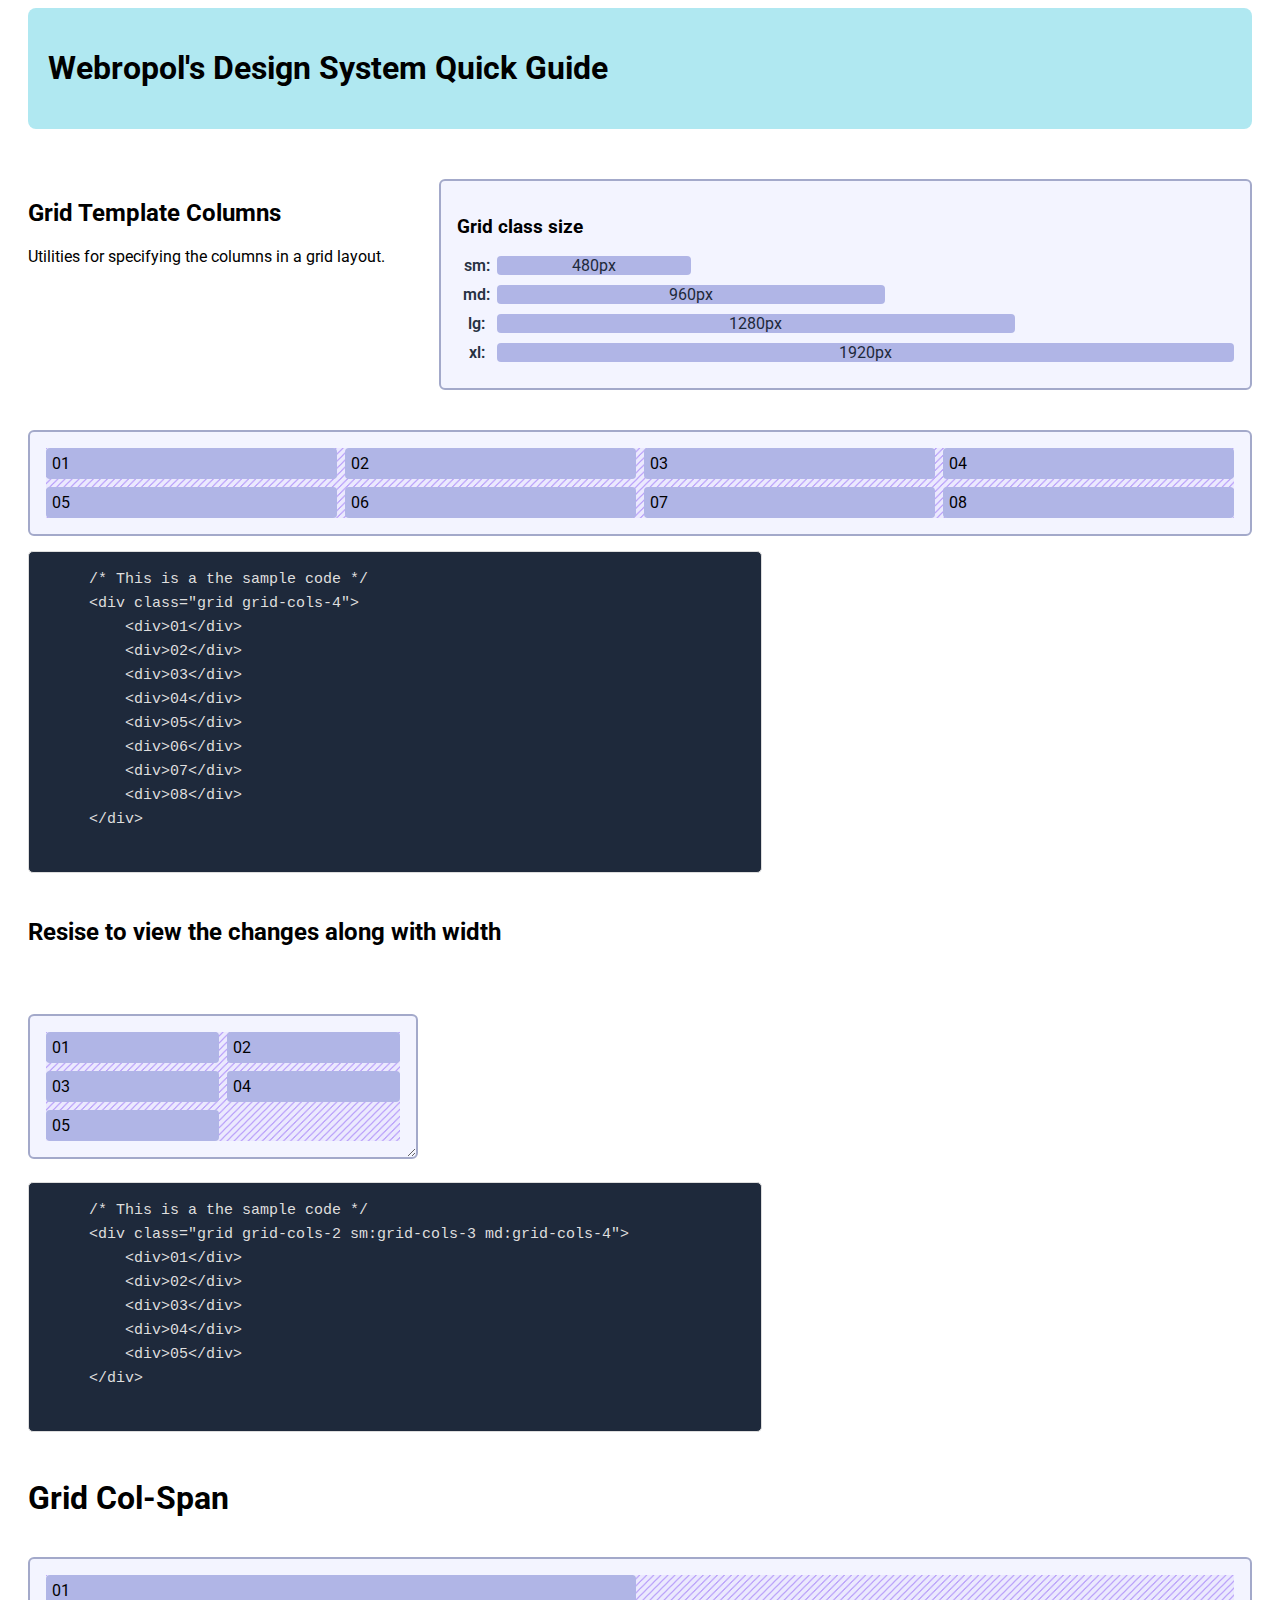
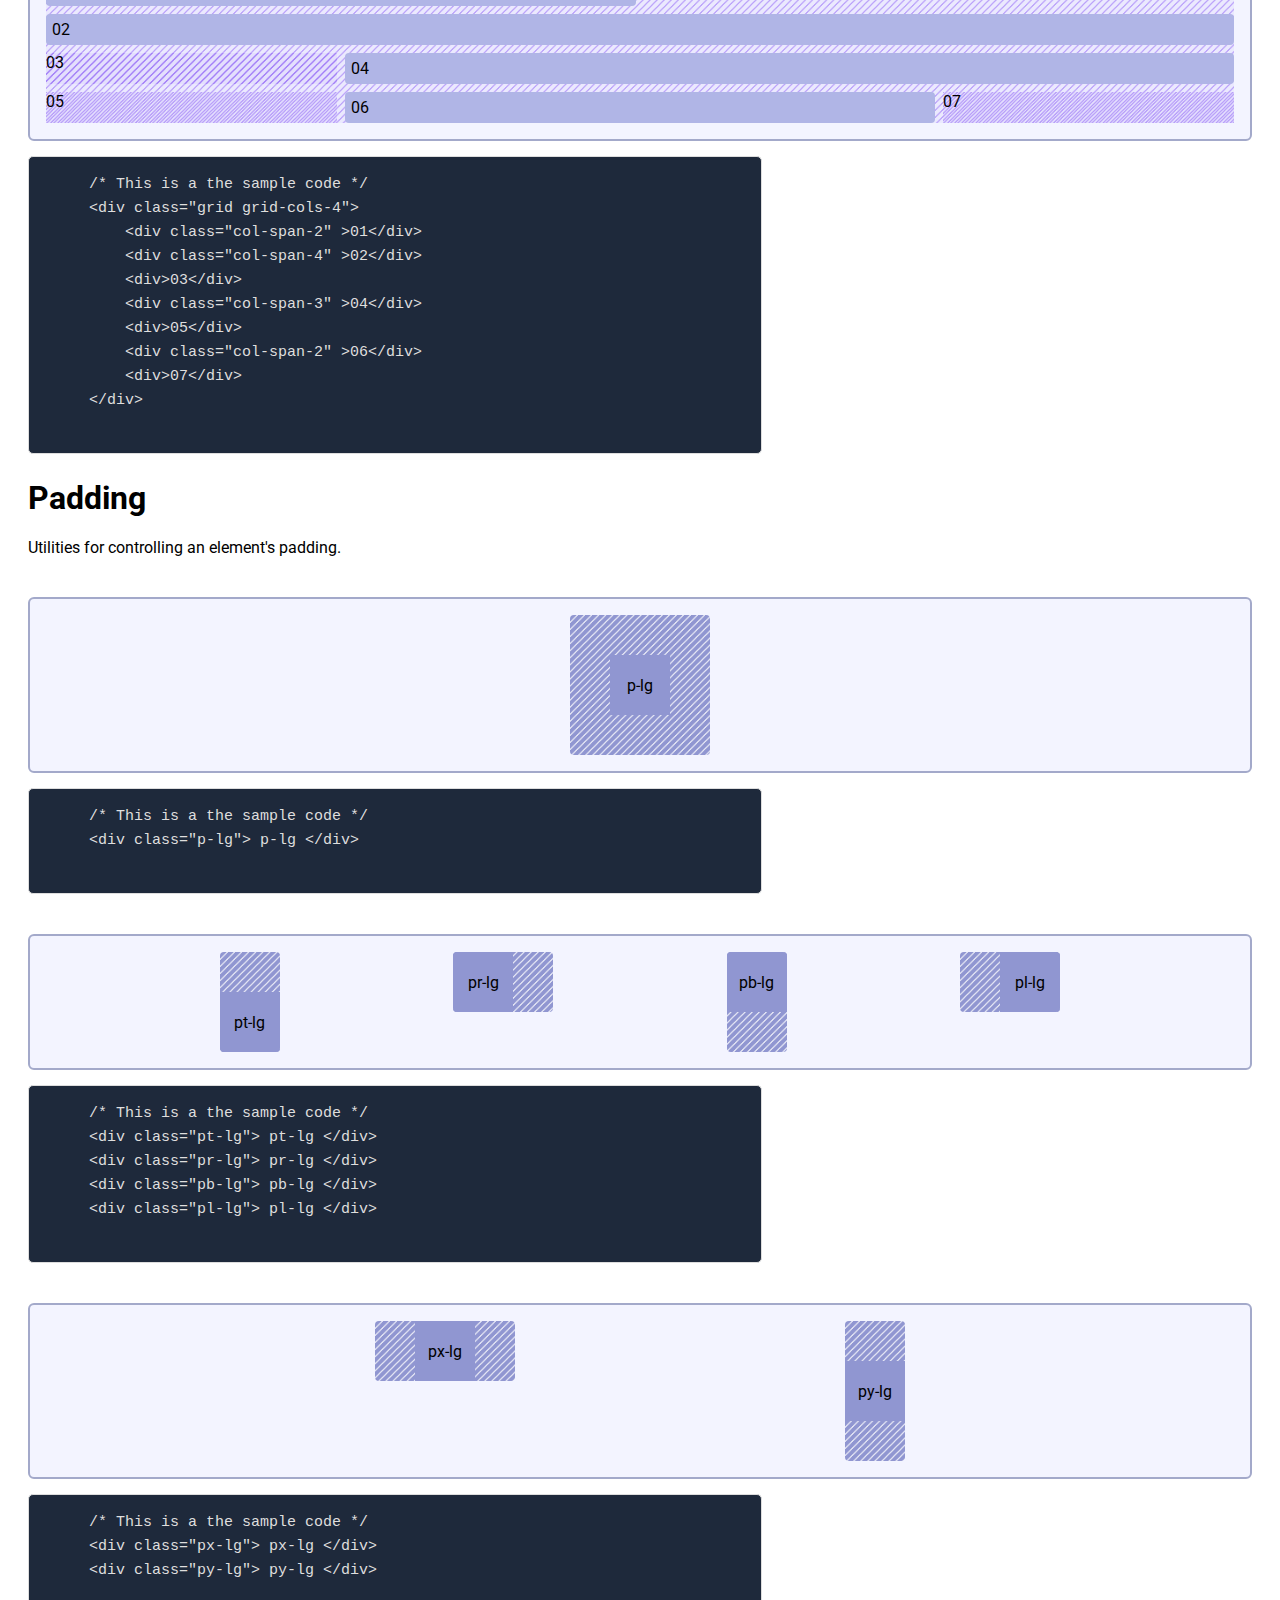
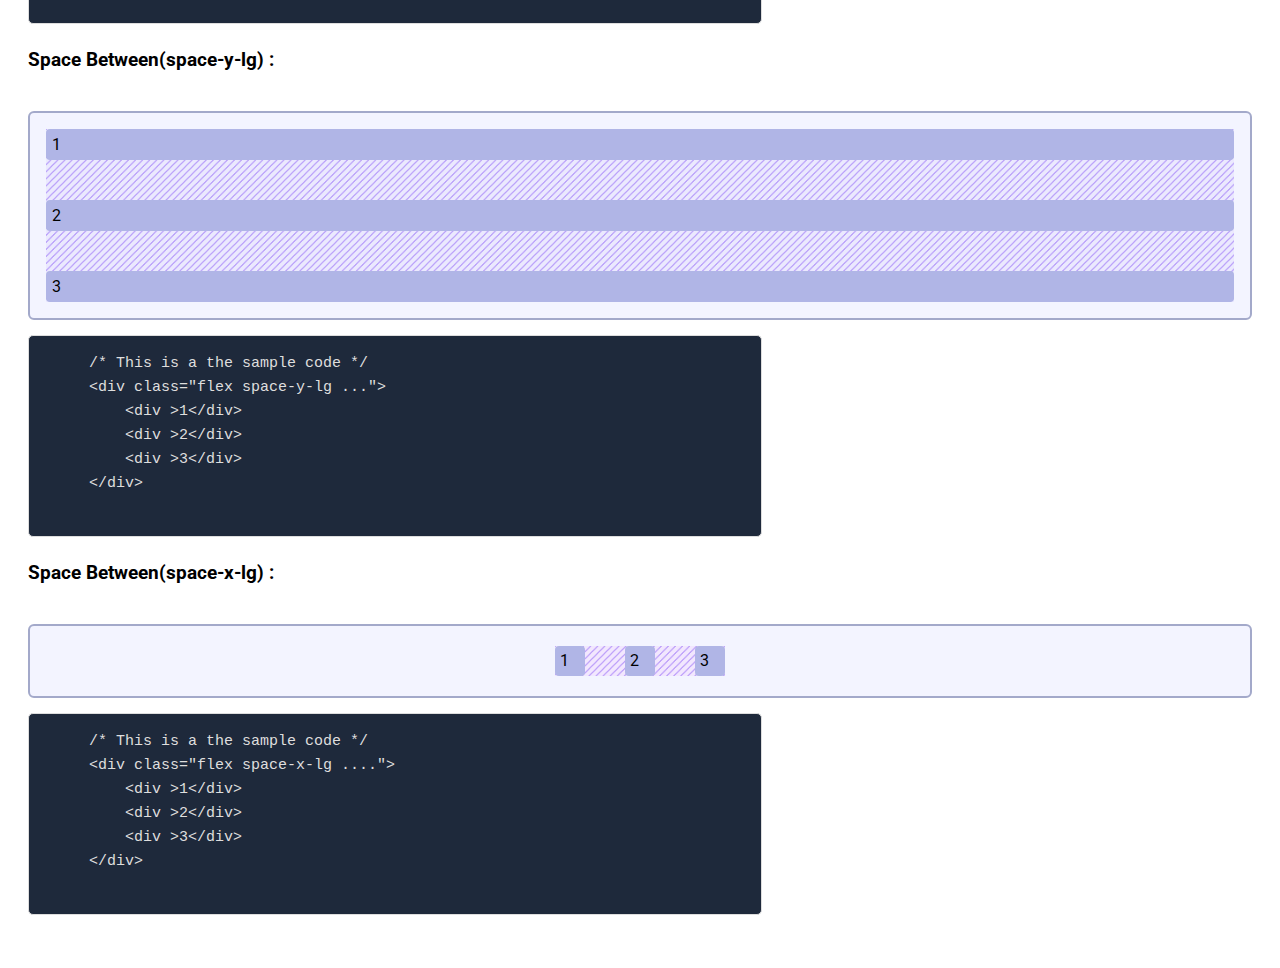
==== grid.html @ e5d5aa40 "add the main page" ====
<!DOCTYPE html>
<html lang="en">

<head>
    <meta charset="UTF-8">
    <meta name="viewport" content="width=device-width, initial-scale=1.0">
    <title>Webropol's Design System Guide</title>
    <link rel="stylesheet" href="styles.css" />
    <link rel="stylesheet" href="design.css" />
    <link href="https://fonts.googleapis.com/css?family=Roboto" rel="stylesheet">

</head>

<body style="padding: 20px;">
    <div class="main-container">
        <div class="main-header">
            <h1>Webropol's Design System Quick Guide</h2>
        </div>
        <div class="col-4-grid-demo">
            <div class="grid grid-cols-3">
            <div>
                <h2 class="col-span-1">Grid Template Columns</h2>
                <p>Utilities for specifying the columns in a grid layout.</p>
            </div>
            <div class="size-details col-span-2">
                <h3>Grid class size </h3>
                <div class="size-class">
                    <div class="title">
                        sm:
                    </div>
                    <div class="view" style="min-width: 25%;">
                        480px
                    </div>
                </div>
                <div class="size-class">
                    <div class="title" >
                        md:
                    </div>
                    <div class="view" style="min-width: 50%;">
                        960px
                    </div>
                </div>
                <div class="size-class">
                    <div class="title">
                        lg:
                    </div>
                    <div class="view" style="min-width: 66.67%;">
                        1280px
                    </div>
                </div>
                <div class="size-class">
                    <div class="title">
                        xl:
                    </div>
                    <div class="view" style="min-width: calc(100% - 40px);">
                        1920px
                    </div>
                </div>
            </div>
        </div>
        <div class="container">
            <div class="grid grid-cols-4 grid-cols-design stripes">
                <div class="div-design">01</div>
                <div class="div-design">02</div>
                <div class="div-design">03</div>
                <div class="div-design">04</div>
                <div class="div-design">05</div>
                <div class="div-design">06</div>
                <div class="div-design">07</div>
                <div class="div-design">08</div>
            </div>
        </div>
        <div class="cols-code">
            <pre>
    /* This is a the sample code */
    &lt;div class=&quot;grid grid-cols-4&quot;&gt;
        &lt;div&gt;01&lt;/div&gt;
        &lt;div&gt;02&lt;/div&gt;
        &lt;div&gt;03&lt;/div&gt;
        &lt;div&gt;04&lt;/div&gt;
        &lt;div&gt;05&lt;/div&gt;
        &lt;div&gt;06&lt;/div&gt;
        &lt;div&gt;07&lt;/div&gt;
        &lt;div&gt;08&lt;/div&gt;
    &lt;/div&gt;
            </pre>
        </div>
    </div>

    <div class=" grid grid-cols-1">
        <h2>Resise to view the changes along with width </h2>
        <div class="container-md">
            <div class="grid grid-cols-2 sm:grid-cols-3 md:grid-cols-4 grid-cols-design stripes">
                <div class="div-design">01</div>
                <div class="div-design">02</div>
                <div class="div-design">03</div>
                <div class="div-design">04</div>
                <div class="div-design">05</div>
            </div>
        </div>
        <div class="cols-code">
            <pre>
    /* This is a the sample code */
    &lt;div class=&quot;grid grid-cols-2 sm:grid-cols-3 md:grid-cols-4&quot;&gt;
        &lt;div&gt;01&lt;/div&gt;
        &lt;div&gt;02&lt;/div&gt;
        &lt;div&gt;03&lt;/div&gt;
        &lt;div&gt;04&lt;/div&gt;
        &lt;div&gt;05&lt;/div&gt;
    &lt;/div&gt;
            </pre>
        </div>
    </div>

    <div class="col-4-grid-demo">
        <h1>Grid Col-Span </h1>
        <div class="container">
            <div class="grid grid-cols-4 grid-cols-design stripes">
                <div class="div-design col-span-2">01</div>
                <div class="div-design col-span-4">02</div>
                <div class="stripes">03</div>
                <div class="div-design col-span-3">04</div>
                <div class="stripes">05</div>
                <div class="div-design col-span-2">06</div>
                <div class="stripes">07</div>
            </div>
        </div>
        <div class="cols-code">
            <pre>
    /* This is a the sample code */
    &lt;div class=&quot;grid grid-cols-4&quot;&gt;
        &lt;div class=&quot;col-span-2&quot; &gt;01&lt;/div&gt;
        &lt;div class=&quot;col-span-4&quot; &gt;02&lt;/div&gt;
        &lt;div&gt;03&lt;/div&gt;
        &lt;div class=&quot;col-span-3&quot; &gt;04&lt;/div&gt;
        &lt;div&gt;05&lt;/div&gt;
        &lt;div class=&quot;col-span-2&quot; &gt;06&lt;/div&gt;
        &lt;div&gt;07&lt;/div&gt;
    &lt;/div&gt;
            </pre>
        </div>
    </div>

    <div class="padding-demos">
        <div>
            <h1>Padding</h1>
            <p>Utilities for controlling an element's padding.</p>
        </div>
        <div class="p-lg-demo">
            <div class="padding-container con-p-lg">
                <div class="p-lg p-lg-design bg-stripes-white">
                    <div class="inner-p">p-lg</div>
                </div>
            </div>
            <div class="cols-code">
        <pre>
    /* This is a the sample code */
    &lt;div class=&quot;p-lg&quot;&gt; p-lg &lt;/div&gt;
        </pre>
            </div>
        </div>
        <div class="side-padding-demo">
            <div class="padding-container con-side">
                <div class="pt-lg p-lg-design bg-stripes-white">
                    <div class="inner-p inner-pt-lg">pt-lg</div>
                </div>
                <div class="pr-lg p-lg-design bg-stripes-white">
                    <div class="inner-p inner-pr-lg">pr-lg</div>
                </div>
                <div class="pb-lg p-lg-design bg-stripes-white">
                    <div class="inner-p inner-pb-lg">pb-lg</div>
                </div>
                <div class="pl-lg p-lg-design bg-stripes-white">
                    <div class="inner-p inner-pl-lg">pl-lg</div>
                </div>
            </div>
            <div class="cols-code">
        <pre>
    /* This is a the sample code */
    &lt;div class=&quot;pt-lg&quot;&gt; pt-lg &lt;/div&gt;
    &lt;div class=&quot;pr-lg&quot;&gt; pr-lg &lt;/div&gt;
    &lt;div class=&quot;pb-lg&quot;&gt; pb-lg &lt;/div&gt;
    &lt;div class=&quot;pl-lg&quot;&gt; pl-lg &lt;/div&gt;
        </pre>
        </div>

        <div class="xy-axis-padding-de`o">
            <div class="padding-container con-side">
                <div class="px-lg p-lg-design bg-stripes-white">
                    <div class="inner-p ">px-lg</div>
                </div>
                <div class="py-lg p-lg-design bg-stripes-white">
                    <div class="inner-p">py-lg</div>
                </div>
            </div>
            <div class="cols-code">
        <pre>
    /* This is a the sample code */
    &lt;div class=&quot;px-lg&quot;&gt; px-lg &lt;/div&gt;
    &lt;div class=&quot;py-lg&quot;&gt; py-lg &lt;/div&gt;
        </pre>
        </div>
    </div>
    <div class="space-between-demo">
        <h3>Space Between(space-y-lg) :</h3>
        <div class="container spacing  ">
            <div class="space-y-lg stripes">
                <div class="div-design">1</div>
                <div class="div-design">2</div>
                <div class="div-design">3</div>
            </div>
        </div>
        <div class="cols-code">
            <pre>
    /* This is a the sample code */
    &lt;div class=&quot;flex space-y-lg ...&quot;&gt;
        &lt;div &gt;1&lt;/div&gt;
        &lt;div &gt;2&lt;/div&gt;
        &lt;div &gt;3&lt;/div&gt;
    &lt;/div&gt;
            </pre>
        </div>
    </div>
        <h3>Space Between(space-x-lg) :</h3>
        <div class="container ">
                <div class="con-space ">
                    <div class="bg-stripes space-x-lg ">
                        <div class="div-design adjust-hight-width">1</div>
                        <div class="div-design adjust-hight-width">2</div>
                        <div class="div-design adjust-hight-width">3</div>
                    </div>
                </div>
        </div>
        <div class="cols-code">
            <pre>
    /* This is a the sample code */
    &lt;div class=&quot;flex space-x-lg ....&quot;&gt;
        &lt;div &gt;1&lt;/div&gt;
        &lt;div &gt;2&lt;/div&gt;
        &lt;div &gt;3&lt;/div&gt;
    &lt;/div&gt;
            </pre>
        </div>
    </div>
</div>

</body>
</html>
---- styles.css ----
body {
    font-family: 'Roboto', sans-serif;
}

.main-container {
    max-width: 1320px;
    margin-left: auto;
    margin-right: auto;
}

.main-header {
    margin: -20px 0 50px 0;
    background-color: #B0E8F1;
    padding: 20px;
    border-radius: 8px;
}
.container-new {
    padding-left: 16px;
    padding-right: 16px;
}

.grid {
    display: grid;
    gap: 8px;
    margin-left: auto;
    margin-right: auto;
}

.grid-cols-12 {
    grid-template-columns: repeat(12, minmax(0, 1fr));
}

.grid-cols-11 {
    grid-template-columns: repeat(11, minmax(0, 1fr));
}

.grid-cols-10 {
    grid-template-columns: repeat(10, minmax(0, 1fr));
}

.grid-cols-9 {
    grid-template-columns: repeat(9, minmax(0, 1fr));
}

.grid-cols-8 {
    grid-template-columns: repeat(8, minmax(0, 1fr));
}

.grid-cols-7 {
    grid-template-columns: repeat(7, minmax(0, 1fr));
}

.grid-cols-6 {
    grid-template-columns: repeat(6, minmax(0, 1fr));
}

.grid-cols-5 {
    grid-template-columns: repeat(5, minmax(0, 1fr));
}

.grid-cols-4 {
    grid-template-columns: repeat(4, minmax(0, 1fr));
}

.grid-cols-3 {
    grid-template-columns: repeat(3, minmax(0, 1fr));
}

.grid-cols-2 {
    grid-template-columns: repeat(2, minmax(0, 1fr));
}

.grid-cols-1 {
    grid-template-columns: repeat(1, minmax(0, 1fr));
}

.col-span-12 {
    grid-column: span 12;
}

.col-span-11 {
    grid-column: span 11;
}

.col-span-10 {
    grid-column: span 10;
}

.col-span-9 {
    grid-column: span 9;
}

.col-span-8 {
    grid-column: span 8;
}

.col-span-7 {
    grid-column: span 7;
}

.col-span-6 {
    grid-column: span 6;
}

.col-span-5 {
    grid-column: span 5;
}

.col-span-4 {
    grid-column: span 4;
}

.col-span-3 {
    grid-column: span 3;
}

.col-span-2 {
    grid-column: span 2;
}

.col-span-1 {
    grid-column: span 1;
}

@container (min-width: 480px) {
    .sm\:grid-cols-12 {
        grid-template-columns: repeat(12, minmax(0, 1fr));
    }

    .sm\:grid-cols-11 {
        grid-template-columns: repeat(11, minmax(0, 1fr));
    }

    .sm\:grid-cols-10 {
        grid-template-columns: repeat(10, minmax(0, 1fr));
    }

    .sm\:grid-cols-9 {
        grid-template-columns: repeat(9, minmax(0, 1fr));
    }

    .sm\:grid-cols-8 {
        grid-template-columns: repeat(8, minmax(0, 1fr));
    }

    .sm\:grid-cols-7 {
        grid-template-columns: repeat(7, minmax(0, 1fr));
    }

    .sm\:grid-cols-6 {
        grid-template-columns: repeat(6, minmax(0, 1fr));
    }

    .sm\:grid-cols-5 {
        grid-template-columns: repeat(5, minmax(0, 1fr));
    }

    .sm\:grid-cols-4 {
        grid-template-columns: repeat(4, minmax(0, 1fr));
    }

    .sm\:grid-cols-3 {
        grid-template-columns: repeat(3, minmax(0, 1fr));
    }

    .sm\:grid-cols-2 {
        grid-template-columns: repeat(2, minmax(0, 1fr));
    }

    .sm\:grid-cols-1 {
        grid-template-columns: repeat(1, minmax(0, 1fr));
    }

    .sm\:col-span-12 {
        grid-column: span 12;
    }

    .sm\:col-span-11 {
        grid-column: span 11;
    }

    .sm\:col-span-10 {
        grid-column: span 10;
    }

    .sm\:col-span-9 {
        grid-column: span 9;
    }

    .sm\:col-span-8 {
        grid-column: span 8;
    }

    .sm\:col-span-7 {
        grid-column: span 7;
    }

    .sm\:col-span-6 {
        grid-column: span 6;
    }

    .sm\:col-span-5 {
        grid-column: span 5;
    }

    .sm\:col-span-4 {
        grid-column: span 4;
    }

    .sm\:col-span-3 {
        grid-column: span 3;
    }

    .sm\:col-span-2 {
        grid-column: span 2;
    }

    .sm\:col-span-1 {
        grid-column: span 1;
    }

    .grid {
        gap: 16px;
    }

    .container-new {
        padding-left: 24px;
        padding-right: 24px;
    }
}

@container (min-width: 960px) {
    .grid {
        background: #333;
    }

    .md\:grid-cols-12 {
        grid-template-columns: repeat(12, minmax(0, 1fr));
    }

    .md\:grid-cols-11 {
        grid-template-columns: repeat(11, minmax(0, 1fr));
    }

    .md\:grid-cols-10 {
        grid-template-columns: repeat(10, minmax(0, 1fr));
    }

    .md\:grid-cols-9 {
        grid-template-columns: repeat(9, minmax(0, 1fr));
    }

    .md\:grid-cols-8 {
        grid-template-columns: repeat(8, minmax(0, 1fr));
    }

    .md\:grid-cols-7 {
        grid-template-columns: repeat(7, minmax(0, 1fr));
    }

    .md\:grid-cols-6 {
        grid-template-columns: repeat(6, minmax(0, 1fr));
    }

    .md\:grid-cols-5 {
        grid-template-columns: repeat(5, minmax(0, 1fr));
    }

    .md\:grid-cols-4 {
        grid-template-columns: repeat(4, minmax(0, 1fr));
    }

    .md\:grid-cols-3 {
        grid-template-columns: repeat(3, minmax(0, 1fr));
    }

    .md\:grid-cols-2 {
        grid-template-columns: repeat(2, minmax(0, 1fr));
    }

    .md\:grid-cols-1 {
        grid-template-columns: repeat(1, minmax(0, 1fr));
    }

    .md\:col-span-12 {
        grid-column: span 12;
    }

    .md\:col-span-11 {
        grid-column: span 11;
    }

    .md\:col-span-10 {
        grid-column: span 10;
    }

    .md\:col-span-9 {
        grid-column: span 9;
    }

    .md\:col-span-8 {
        grid-column: span 8;
    }

    .md\:col-span-7 {
        grid-column: span 7;
    }

    .md\:col-span-6 {
        grid-column: span 6;
    }

    .md\:col-span-5 {
        grid-column: span 5;
    }

    .md\:col-span-4 {
        grid-column: span 4;
    }

    .md\:col-span-3 {
        grid-column: span 3;
    }

    .md\:col-span-2 {
        grid-column: span 2;
    }

    .md\:col-span-1 {
        grid-column: span 1;
    }

    .grid {
        gap: 24px;
    }

    .container-new {
        padding-left: 32px;
        padding-right: 32px;
    }
}

@container (min-width: 1280px) {
    .lg\:grid-cols-12 {
        grid-template-columns: repeat(12, minmax(0, 1fr));
    }

    .lg\:grid-cols-11 {
        grid-template-columns: repeat(11, minmax(0, 1fr));
    }

    .lg\:grid-cols-10 {
        grid-template-columns: repeat(10, minmax(0, 1fr));
    }

    .lg\:grid-cols-9 {
        grid-template-columns: repeat(9, minmax(0, 1fr));
    }

    .lg\:grid-cols-8 {
        grid-template-columns: repeat(8, minmax(0, 1fr));
    }

    .lg\:grid-cols-7 {
        grid-template-columns: repeat(7, minmax(0, 1fr));
    }

    .lg\:grid-cols-6 {
        grid-template-columns: repeat(6, minmax(0, 1fr));
    }

    .lg\:grid-cols-5 {
        grid-template-columns: repeat(5, minmax(0, 1fr));
    }

    .lg\:grid-cols-4 {
        grid-template-columns: repeat(4, minmax(0, 1fr));
    }

    .lg\:grid-cols-3 {
        grid-template-columns: repeat(3, minmax(0, 1fr));
    }

    .lg\:grid-cols-2 {
        grid-template-columns: repeat(2, minmax(0, 1fr));
    }

    .lg\:grid-cols-1 {
        grid-template-columns: repeat(1, minmax(0, 1fr));
    }

    .lg\:col-span-12 {
        grid-column: span 12;
    }

    .lg\:col-span-11 {
        grid-column: span 11;
    }

    .lg\:col-span-10 {
        grid-column: span 10;
    }

    .lg\:col-span-9 {
        grid-column: span 9;
    }

    .lg\:col-span-8 {
        grid-column: span 8;
    }

    .lg\:col-span-7 {
        grid-column: span 7;
    }

    .lg\:col-span-6 {
        grid-column: span 6;
    }

    .lg\:col-span-5 {
        grid-column: span 5;
    }

    .lg\:col-span-4 {
        grid-column: span 4;
    }

    .lg\:col-span-3 {
        grid-column: span 3;
    }

    .lg\:col-span-2 {
        grid-column: span 2;
    }

    .lg\:col-span-1 {
        grid-column: span 1;
    }
}

@container (min-width: 1920px) {
    .xl\:grid-cols-12 {
        grid-template-columns: repeat(12, minmax(0, 1fr));
    }

    .xl\:grid-cols-11 {
        grid-template-columns: repeat(11, minmax(0, 1fr));
    }

    .xl\:grid-cols-10 {
        grid-template-columns: repeat(10, minmax(0, 1fr));
    }

    .xl\:grid-cols-9 {
        grid-template-columns: repeat(9, minmax(0, 1fr));
    }

    .xl\:grid-cols-8 {
        grid-template-columns: repeat(8, minmax(0, 1fr));
    }

    .xl\:grid-cols-7 {
        grid-template-columns: repeat(7, minmax(0, 1fr));
    }

    .xl\:grid-cols-6 {
        grid-template-columns: repeat(6, minmax(0, 1fr));
    }

    .xl\:grid-cols-5 {
        grid-template-columns: repeat(5, minmax(0, 1fr));
    }

    .xl\:grid-cols-4 {
        grid-template-columns: repeat(4, minmax(0, 1fr));
    }

    .xl\:grid-cols-3 {
        grid-template-columns: repeat(3, minmax(0, 1fr));
    }

    .xl\:grid-cols-2 {
        grid-template-columns: repeat(2, minmax(0, 1fr));
    }

    .xl\:grid-cols-1 {
        grid-template-columns: repeat(1, minmax(0, 1fr));
    }

    .xl\:col-span-12 {
        grid-column: span 12;
    }

    .xl\:col-span-11 {
        grid-column: span 11;
    }

    .xl\:col-span-10 {
        grid-column: span 10;
    }

    .xl\:col-span-9 {
        grid-column: span 9;
    }

    .xl\:col-span-8 {
        grid-column: span 8;
    }

    .xl\:col-span-7 {
        grid-column: span 7;
    }

    .xl\:col-span-6 {
        grid-column: span 6;
    }

    .xl\:col-span-5 {
        grid-column: span 5;
    }

    .xl\:col-span-4 {
        grid-column: span 4;
    }

    .xl\:col-span-3 {
        grid-column: span 3;
    }

    .xl\:col-span-2 {
        grid-column: span 2;
    }

    .xl\:col-span-1 {
        grid-column: span 1;
    }
}

.space-y-lg>*+* {
    margin-top: 40px;
}

.space-x-lg>*+* {
    margin-left: 40px;
}

.space-y-xxxbig>*+* {
    margin-top: 32px;
}

.space-x-xxxbig>*+* {
    margin-left: 32px;
}

.space-y-xxbig>*+* {
    margin-top: 28px;
}

.space-x-xxbig>*+* {
    margin-left: 28px;
}

.space-y-xbig>*+* {
    margin-top: 24px;
}

.space-x-xbig>*+* {
    margin-left: 24px;
}

.space-y-big>*+* {
    margin-top: 20px;
}

.space-x-big>*+* {
    margin-left: 20px;
}

.space-y-md>*+* {
    margin-top: 16px;
}

.space-x-md>*+* {
    margin-left: 16px;
}

.space-y-sm>*+* {
    margin-top: 12px;
}

.space-x-sm>*+* {
    margin-left: 12px;
}

.space-y-xsm>*+* {
    margin-top: 8px;
}

.space-x-xsm>*+* {
    margin-left: 8px;
}

.space-y-xxsm>*+* {
    margin-top: 4px;
}

.space-x-xxsm>*+* {
    margin-left: 4px;
}

.space-y-xxxsm>*+* {
    margin-top: 2px;
}

.space-x-xxxsm>*+* {
    margin-left: 2px;
}

.p-lg {
    padding: 40px;
}

.pt-lg {
    padding-top: 40px;
}

.pr-lg {
    padding-right: 40px;
}

.pb-lg {
    padding-bottom: 40px;
}

.pl-lg {
    padding-left: 40px;
}

.py-lg {
    padding-top: 40px;
    padding-bottom: 40px;
}

.px-lg {
    padding-left: 40px;
    padding-right: 40px;
}

.p-xxxbig {
    padding: 32px;
}

.pt-xxxbig {
    padding-top: 32px;
}

.pr-xxxbig {
    padding-right: 32px;
}

.pb-xxxbig {
    padding-bottom: 32px;
}

.pl-xxxbig {
    padding-left: 32px;
}

.py-xxxbig {
    padding-top: 32px;
    padding-bottom: 32px;
}

.px-xxxbig {
    padding-left: 32px;
    padding-right: 32px;
}

.p-xxbig {
    padding: 28px;
}

.pt-xxbig {
    padding-top: 28px;
}

.pr-xxbig {
    padding-right: 28px;
}

.pb-xxbig {
    padding-bottom: 28px;
}

.pl-xxbig {
    padding-left: 28px;
}

.py-xxbig {
    padding-top: 28px;
    padding-bottom: 28px;
}

.px-xxbig {
    padding-left: 28px;
    padding-right: 28px;
}

.p-xbig {
    padding: 24px;
}

.pt-xbig {
    padding-top: 24px;
}

.pr-xbig {
    padding-right: 24px;
}

.pb-xbig {
    padding-bottom: 24px;
}

.pl-xbig {
    padding-left: 24px;
}

.py-xbig {
    padding-top: 24px;
    padding-bottom: 24px;
}

.px-xbig {
    padding-left: 24px;
    padding-right: 24px;
}

.p-big {
    padding: 20px;
}

.pt-big {
    padding-top: 20px;
}

.pr-big {
    padding-right: 20px;
}

.pb-big {
    padding-bottom: 20px;
}

.pl-big {
    padding-left: 20px;
}

.py-big {
    padding-top: 20px;
    padding-bottom: 20px;
}

.px-big {
    padding-left: 20px;
    padding-right: 20px;
}

.p-md {
    padding: 16px;
}

.pt-md {
    padding-top: 16px;
}

.pr-md {
    padding-right: 16px;
}

.pb-md {
    padding-bottom: 16px;
}

.pl-md {
    padding-left: 16px;
}

.py-md {
    padding-top: 16px;
    padding-bottom: 16px;
}

.px-md {
    padding-left: 16px;
    padding-right: 16px;
}

.p-sm {
    padding: 12px;
}

.pt-sm {
    padding-top: 12px;
}

.pr-sm {
    padding-right: 12px;
}

.pb-sm {
    padding-bottom: 12px;
}

.pl-sm {
    padding-left: 12px;
}

.py-sm {
    padding-top: 12px;
    padding-bottom: 12px;
}

.px-sm {
    padding-left: 12px;
    padding-right: 12px;
}

.p-xsm {
    padding: 8px;
}

.pt-xsm {
    padding-top: 8px;
}

.pr-xsm {
    padding-right: 8px;
}

.pb-xsm {
    padding-bottom: 8px;
}

.pl-xsm {
    padding-left: 8px;
}

.py-xsm {
    padding-top: 8px;
    padding-bottom: 8px;
}

.px-xsm {
    padding-left: 8px;
    padding-right: 8px;
}

.p-xxsm {
    padding: 4px;
}

.pt-xxsm {
    padding-top: 4px;
}

.pr-xxsm {
    padding-right: 4px;
}

.pb-xxsm {
    padding-bottom: 4px;
}

.pl-xxsm {
    padding-left: 4px;
}

.py-xxsm {
    padding-top: 4px;
    padding-bottom: 4px;
}

.px-xxsm {
    padding-left: 4px;
    padding-right: 4px;
}

.p-xxxsm {
    padding: 2px;
}

.pt-xxxsm {
    padding-top: 2px;
}

.pr-xxxsm {
    padding-right: 2px;
}

.pb-xxxsm {
    padding-bottom: 2px;
}

.pl-xxxsm {
    padding-left: 2px;
}

.py-xxxsm {
    padding-top: 2px;
    padding-bottom: 2px;
}

.px-xxxsm {
    padding-left: 2px;
    padding-right: 2px;
}

@media (min-width: 480px) {
    .sm\:p-lg {
        padding: 40px;
    }

    .sm\:pt-lg {
        padding-top: 40px;
    }

    .sm\:pr-lg {
        padding-right: 40px;
    }

    .sm\:pb-lg {
        padding-bottom: 40px;
    }

    .sm\:pl-lg {
        padding-left: 40px;
    }

    .sm\:py-lg {
        padding-top: 40px;
        padding-bottom: 40px;
    }

    .sm\:px-lg {
        padding-left: 40px;
        padding-right: 40px;
    }

    .sm\:p-xxxbig {
        padding: 32px;
    }

    .sm\:pt-xxxbig {
        padding-top: 32px;
    }

    .sm\:pr-xxxbig {
        padding-right: 32px;
    }

    .sm\:pb-xxxbig {
        padding-bottom: 32px;
    }

    .sm\:pl-xxxbig {
        padding-left: 32px;
    }

    .sm\:py-xxxbig {
        padding-top: 32px;
        padding-bottom: 32px;
    }

    .sm\:px-xxxbig {
        padding-left: 32px;
        padding-right: 32px;
    }

    .sm\:p-xxbig {
        padding: 28px;
    }

    .sm\:pt-xxbig {
        padding-top: 28px;
    }

    .sm\:pr-xxbig {
        padding-right: 28px;
    }

    .sm\:pb-xxbig {
        padding-bottom: 28px;
    }

    .sm\:pl-xxbig {
        padding-left: 28px;
    }

    .sm\:py-xxbig {
        padding-top: 28px;
        padding-bottom: 28px;
    }

    .sm\:px-xxbig {
        padding-left: 28px;
        padding-right: 28px;
    }

    .sm\:p-xbig {
        padding: 24px;
    }

    .sm\:pt-xbig {
        padding-top: 24px;
    }

    .sm\:pr-xbig {
        padding-right: 24px;
    }

    .sm\:pb-xbig {
        padding-bottom: 24px;
    }

    .sm\:pl-xbig {
        padding-left: 24px;
    }

    .sm\:py-xbig {
        padding-top: 24px;
        padding-bottom: 24px;
    }

    .sm\:px-xbig {
        padding-left: 24px;
        padding-right: 24px;
    }

    .sm\:p-big {
        padding: 20px;
    }

    .sm\:pt-big {
        padding-top: 20px;
    }

    .sm\:pr-big {
        padding-right: 20px;
    }

    .sm\:pb-big {
        padding-bottom: 20px;
    }

    .sm\:pl-big {
        padding-left: 20px;
    }

    .sm\:py-big {
        padding-top: 20px;
        padding-bottom: 20px;
    }

    .sm\:px-big {
        padding-left: 20px;
        padding-right: 20px;
    }

    .sm\:p-md {
        padding: 16px;
    }

    .sm\:pt-md {
        padding-top: 16px;
    }

    .sm\:pr-md {
        padding-right: 16px;
    }

    .sm\:pb-md {
        padding-bottom: 16px;
    }

    .sm\:pl-md {
        padding-left: 16px;
    }

    .sm\:py-md {
        padding-top: 16px;
        padding-bottom: 16px;
    }

    .sm\:px-md {
        padding-left: 16px;
        padding-right: 16px;
    }

    .sm\:p-sm {
        padding: 12px;
    }

    .sm\:pt-sm {
        padding-top: 12px;
    }

    .sm\:pr-sm {
        padding-right: 12px;
    }

    .sm\:pb-sm {
        padding-bottom: 12px;
    }

    .sm\:pl-sm {
        padding-left: 12px;
    }

    .sm\:py-sm {
        padding-top: 12px;
        padding-bottom: 12px;
    }

    .sm\:px-sm {
        padding-left: 12px;
        padding-right: 12px;
    }

    .sm\:p-xsm {
        padding: 8px;
    }

    .sm\:pt-xsm {
        padding-top: 8px;
    }

    .sm\:pr-xsm {
        padding-right: 8px;
    }

    .sm\:pb-xsm {
        padding-bottom: 8px;
    }

    .sm\:pl-xsm {
        padding-left: 8px;
    }

    .sm\:py-xsm {
        padding-top: 8px;
        padding-bottom: 8px;
    }

    .sm\:px-xsm {
        padding-left: 8px;
        padding-right: 8px;
    }

    .sm\:p-xxsm {
        padding: 4px;
    }

    .sm\:pt-xxsm {
        padding-top: 4px;
    }

    .sm\:pr-xxsm {
        padding-right: 4px;
    }

    .sm\:pb-xxsm {
        padding-bottom: 4px;
    }

    .sm\:pl-xxsm {
        padding-left: 4px;
    }

    .sm\:py-xxsm {
        padding-top: 4px;
        padding-bottom: 4px;
    }

    .sm\:px-xxsm {
        padding-left: 4px;
        padding-right: 4px;
    }

    .sm\:p-xxxsm {
        padding: 2px;
    }

    .sm\:pt-xxxsm {
        padding-top: 2px;
    }

    .sm\:pr-xxxsm {
        padding-right: 2px;
    }

    .sm\:pb-xxxsm {
        padding-bottom: 2px;
    }

    .sm\:pl-xxxsm {
        padding-left: 2px;
    }

    .sm\:py-xxxsm {
        padding-top: 2px;
        padding-bottom: 2px;
    }

    .sm\:px-xxxsm {
        padding-left: 2px;
        padding-right: 2px;
    }
}

@media (min-width: 960px) {
    .md\:p-lg {
        padding: 40px;
    }

    .md\:pt-lg {
        padding-top: 40px;
    }

    .md\:pr-lg {
        padding-right: 40px;
    }

    .md\:pb-lg {
        padding-bottom: 40px;
    }

    .md\:pl-lg {
        padding-left: 40px;
    }

    .md\:py-lg {
        padding-top: 40px;
        padding-bottom: 40px;
    }

    .md\:px-lg {
        padding-left: 40px;
        padding-right: 40px;
    }

    .md\:p-xxxbig {
        padding: 32px;
    }

    .md\:pt-xxxbig {
        padding-top: 32px;
    }

    .md\:pr-xxxbig {
        padding-right: 32px;
    }

    .md\:pb-xxxbig {
        padding-bottom: 32px;
    }

    .md\:pl-xxxbig {
        padding-left: 32px;
    }

    .md\:py-xxxbig {
        padding-top: 32px;
        padding-bottom: 32px;
    }

    .md\:px-xxxbig {
        padding-left: 32px;
        padding-right: 32px;
    }

    .md\:p-xxbig {
        padding: 28px;
    }

    .md\:pt-xxbig {
        padding-top: 28px;
    }

    .md\:pr-xxbig {
        padding-right: 28px;
    }

    .md\:pb-xxbig {
        padding-bottom: 28px;
    }

    .md\:pl-xxbig {
        padding-left: 28px;
    }

    .md\:py-xxbig {
        padding-top: 28px;
        padding-bottom: 28px;
    }

    .md\:px-xxbig {
        padding-left: 28px;
        padding-right: 28px;
    }

    .md\:p-xbig {
        padding: 24px;
    }

    .md\:pt-xbig {
        padding-top: 24px;
    }

    .md\:pr-xbig {
        padding-right: 24px;
    }

    .md\:pb-xbig {
        padding-bottom: 24px;
    }

    .md\:pl-xbig {
        padding-left: 24px;
    }

    .md\:py-xbig {
        padding-top: 24px;
        padding-bottom: 24px;
    }

    .md\:px-xbig {
        padding-left: 24px;
        padding-right: 24px;
    }

    .md\:p-big {
        padding: 20px;
    }

    .md\:pt-big {
        padding-top: 20px;
    }

    .md\:pr-big {
        padding-right: 20px;
    }

    .md\:pb-big {
        padding-bottom: 20px;
    }

    .md\:pl-big {
        padding-left: 20px;
    }

    .md\:py-big {
        padding-top: 20px;
        padding-bottom: 20px;
    }

    .md\:px-big {
        padding-left: 20px;
        padding-right: 20px;
    }

    .md\:p-md {
        padding: 16px;
    }

    .md\:pt-md {
        padding-top: 16px;
    }

    .md\:pr-md {
        padding-right: 16px;
    }

    .md\:pb-md {
        padding-bottom: 16px;
    }

    .md\:pl-md {
        padding-left: 16px;
    }

    .md\:py-md {
        padding-top: 16px;
        padding-bottom: 16px;
    }

    .md\:px-md {
        padding-left: 16px;
        padding-right: 16px;
    }

    .md\:p-sm {
        padding: 12px;
    }

    .md\:pt-sm {
        padding-top: 12px;
    }

    .md\:pr-sm {
        padding-right: 12px;
    }

    .md\:pb-sm {
        padding-bottom: 12px;
    }

    .md\:pl-sm {
        padding-left: 12px;
    }

    .md\:py-sm {
        padding-top: 12px;
        padding-bottom: 12px;
    }

    .md\:px-sm {
        padding-left: 12px;
        padding-right: 12px;
    }

    .md\:p-xsm {
        padding: 8px;
    }

    .md\:pt-xsm {
        padding-top: 8px;
    }

    .md\:pr-xsm {
        padding-right: 8px;
    }

    .md\:pb-xsm {
        padding-bottom: 8px;
    }

    .md\:pl-xsm {
        padding-left: 8px;
    }

    .md\:py-xsm {
        padding-top: 8px;
        padding-bottom: 8px;
    }

    .md\:px-xsm {
        padding-left: 8px;
        padding-right: 8px;
    }

    .md\:p-xxsm {
        padding: 4px;
    }

    .md\:pt-xxsm {
        padding-top: 4px;
    }

    .md\:pr-xxsm {
        padding-right: 4px;
    }

    .md\:pb-xxsm {
        padding-bottom: 4px;
    }

    .md\:pl-xxsm {
        padding-left: 4px;
    }

    .md\:py-xxsm {
        padding-top: 4px;
        padding-bottom: 4px;
    }

    .md\:px-xxsm {
        padding-left: 4px;
        padding-right: 4px;
    }

    .md\:p-xxxsm {
        padding: 2px;
    }

    .md\:pt-xxxsm {
        padding-top: 2px;
    }

    .md\:pr-xxxsm {
        padding-right: 2px;
    }

    .md\:pb-xxxsm {
        padding-bottom: 2px;
    }

    .md\:pl-xxxsm {
        padding-left: 2px;
    }

    .md\:py-xxxsm {
        padding-top: 2px;
        padding-bottom: 2px;
    }

    .md\:px-xxxsm {
        padding-left: 2px;
        padding-right: 2px;
    }
}

@media (min-width: 1280px) {
    .lg\:p-lg {
        padding: 40px;
    }

    .lg\:pt-lg {
        padding-top: 40px;
    }

    .lg\:pr-lg {
        padding-right: 40px;
    }

    .lg\:pb-lg {
        padding-bottom: 40px;
    }

    .lg\:pl-lg {
        padding-left: 40px;
    }

    .lg\:py-lg {
        padding-top: 40px;
        padding-bottom: 40px;
    }

    .lg\:px-lg {
        padding-left: 40px;
        padding-right: 40px;
    }

    .lg\:p-xxxbig {
        padding: 32px;
    }

    .lg\:pt-xxxbig {
        padding-top: 32px;
    }

    .lg\:pr-xxxbig {
        padding-right: 32px;
    }

    .lg\:pb-xxxbig {
        padding-bottom: 32px;
    }

    .lg\:pl-xxxbig {
        padding-left: 32px;
    }

    .lg\:py-xxxbig {
        padding-top: 32px;
        padding-bottom: 32px;
    }

    .lg\:px-xxxbig {
        padding-left: 32px;
        padding-right: 32px;
    }

    .lg\:p-xxbig {
        padding: 28px;
    }

    .lg\:pt-xxbig {
        padding-top: 28px;
    }

    .lg\:pr-xxbig {
        padding-right: 28px;
    }

    .lg\:pb-xxbig {
        padding-bottom: 28px;
    }

    .lg\:pl-xxbig {
        padding-left: 28px;
    }

    .lg\:py-xxbig {
        padding-top: 28px;
        padding-bottom: 28px;
    }

    .lg\:px-xxbig {
        padding-left: 28px;
        padding-right: 28px;
    }

    .lg\:p-xbig {
        padding: 24px;
    }

    .lg\:pt-xbig {
        padding-top: 24px;
    }

    .lg\:pr-xbig {
        padding-right: 24px;
    }

    .lg\:pb-xbig {
        padding-bottom: 24px;
    }

    .lg\:pl-xbig {
        padding-left: 24px;
    }

    .lg\:py-xbig {
        padding-top: 24px;
        padding-bottom: 24px;
    }

    .lg\:px-xbig {
        padding-left: 24px;
        padding-right: 24px;
    }

    .lg\:p-big {
        padding: 20px;
    }

    .lg\:pt-big {
        padding-top: 20px;
    }

    .lg\:pr-big {
        padding-right: 20px;
    }

    .lg\:pb-big {
        padding-bottom: 20px;
    }

    .lg\:pl-big {
        padding-left: 20px;
    }

    .lg\:py-big {
        padding-top: 20px;
        padding-bottom: 20px;
    }

    .lg\:px-big {
        padding-left: 20px;
        padding-right: 20px;
    }

    .lg\:p-md {
        padding: 16px;
    }

    .lg\:pt-md {
        padding-top: 16px;
    }

    .lg\:pr-md {
        padding-right: 16px;
    }

    .lg\:pb-md {
        padding-bottom: 16px;
    }

    .lg\:pl-md {
        padding-left: 16px;
    }

    .lg\:py-md {
        padding-top: 16px;
        padding-bottom: 16px;
    }

    .lg\:px-md {
        padding-left: 16px;
        padding-right: 16px;
    }

    .lg\:p-sm {
        padding: 12px;
    }

    .lg\:pt-sm {
        padding-top: 12px;
    }

    .lg\:pr-sm {
        padding-right: 12px;
    }

    .lg\:pb-sm {
        padding-bottom: 12px;
    }

    .lg\:pl-sm {
        padding-left: 12px;
    }

    .lg\:py-sm {
        padding-top: 12px;
        padding-bottom: 12px;
    }

    .lg\:px-sm {
        padding-left: 12px;
        padding-right: 12px;
    }

    .lg\:p-xsm {
        padding: 8px;
    }

    .lg\:pt-xsm {
        padding-top: 8px;
    }

    .lg\:pr-xsm {
        padding-right: 8px;
    }

    .lg\:pb-xsm {
        padding-bottom: 8px;
    }

    .lg\:pl-xsm {
        padding-left: 8px;
    }

    .lg\:py-xsm {
        padding-top: 8px;
        padding-bottom: 8px;
    }

    .lg\:px-xsm {
        padding-left: 8px;
        padding-right: 8px;
    }

    .lg\:p-xxsm {
        padding: 4px;
    }

    .lg\:pt-xxsm {
        padding-top: 4px;
    }

    .lg\:pr-xxsm {
        padding-right: 4px;
    }

    .lg\:pb-xxsm {
        padding-bottom: 4px;
    }

    .lg\:pl-xxsm {
        padding-left: 4px;
    }

    .lg\:py-xxsm {
        padding-top: 4px;
        padding-bottom: 4px;
    }

    .lg\:px-xxsm {
        padding-left: 4px;
        padding-right: 4px;
    }

    .lg\:p-xxxsm {
        padding: 2px;
    }

    .lg\:pt-xxxsm {
        padding-top: 2px;
    }

    .lg\:pr-xxxsm {
        padding-right: 2px;
    }

    .lg\:pb-xxxsm {
        padding-bottom: 2px;
    }

    .lg\:pl-xxxsm {
        padding-left: 2px;
    }

    .lg\:py-xxxsm {
        padding-top: 2px;
        padding-bottom: 2px;
    }

    .lg\:px-xxxsm {
        padding-left: 2px;
        padding-right: 2px;
    }
}

@media (min-width: 1920px) {
    .xl\:p-lg {
        padding: 40px;
    }

    .xl\:pt-lg {
        padding-top: 40px;
    }

    .xl\:pr-lg {
        padding-right: 40px;
    }

    .xl\:pb-lg {
        padding-bottom: 40px;
    }

    .xl\:pl-lg {
        padding-left: 40px;
    }

    .xl\:py-lg {
        padding-top: 40px;
        padding-bottom: 40px;
    }

    .xl\:px-lg {
        padding-left: 40px;
        padding-right: 40px;
    }

    .xl\:p-xxxbig {
        padding: 32px;
    }

    .xl\:pt-xxxbig {
        padding-top: 32px;
    }

    .xl\:pr-xxxbig {
        padding-right: 32px;
    }

    .xl\:pb-xxxbig {
        padding-bottom: 32px;
    }

    .xl\:pl-xxxbig {
        padding-left: 32px;
    }

    .xl\:py-xxxbig {
        padding-top: 32px;
        padding-bottom: 32px;
    }

    .xl\:px-xxxbig {
        padding-left: 32px;
        padding-right: 32px;
    }

    .xl\:p-xxbig {
        padding: 28px;
    }

    .xl\:pt-xxbig {
        padding-top: 28px;
    }

    .xl\:pr-xxbig {
        padding-right: 28px;
    }

    .xl\:pb-xxbig {
        padding-bottom: 28px;
    }

    .xl\:pl-xxbig {
        padding-left: 28px;
    }

    .xl\:py-xxbig {
        padding-top: 28px;
        padding-bottom: 28px;
    }

    .xl\:px-xxbig {
        padding-left: 28px;
        padding-right: 28px;
    }

    .xl\:p-xbig {
        padding: 24px;
    }

    .xl\:pt-xbig {
        padding-top: 24px;
    }

    .xl\:pr-xbig {
        padding-right: 24px;
    }

    .xl\:pb-xbig {
        padding-bottom: 24px;
    }

    .xl\:pl-xbig {
        padding-left: 24px;
    }

    .xl\:py-xbig {
        padding-top: 24px;
        padding-bottom: 24px;
    }

    .xl\:px-xbig {
        padding-left: 24px;
        padding-right: 24px;
    }

    .xl\:p-big {
        padding: 20px;
    }

    .xl\:pt-big {
        padding-top: 20px;
    }

    .xl\:pr-big {
        padding-right: 20px;
    }

    .xl\:pb-big {
        padding-bottom: 20px;
    }

    .xl\:pl-big {
        padding-left: 20px;
    }

    .xl\:py-big {
        padding-top: 20px;
        padding-bottom: 20px;
    }

    .xl\:px-big {
        padding-left: 20px;
        padding-right: 20px;
    }

    .xl\:p-md {
        padding: 16px;
    }

    .xl\:pt-md {
        padding-top: 16px;
    }

    .xl\:pr-md {
        padding-right: 16px;
    }

    .xl\:pb-md {
        padding-bottom: 16px;
    }

    .xl\:pl-md {
        padding-left: 16px;
    }

    .xl\:py-md {
        padding-top: 16px;
        padding-bottom: 16px;
    }

    .xl\:px-md {
        padding-left: 16px;
        padding-right: 16px;
    }

    .xl\:p-sm {
        padding: 12px;
    }

    .xl\:pt-sm {
        padding-top: 12px;
    }

    .xl\:pr-sm {
        padding-right: 12px;
    }

    .xl\:pb-sm {
        padding-bottom: 12px;
    }

    .xl\:pl-sm {
        padding-left: 12px;
    }

    .xl\:py-sm {
        padding-top: 12px;
        padding-bottom: 12px;
    }

    .xl\:px-sm {
        padding-left: 12px;
        padding-right: 12px;
    }

    .xl\:p-xsm {
        padding: 8px;
    }

    .xl\:pt-xsm {
        padding-top: 8px;
    }

    .xl\:pr-xsm {
        padding-right: 8px;
    }

    .xl\:pb-xsm {
        padding-bottom: 8px;
    }

    .xl\:pl-xsm {
        padding-left: 8px;
    }

    .xl\:py-xsm {
        padding-top: 8px;
        padding-bottom: 8px;
    }

    .xl\:px-xsm {
        padding-left: 8px;
        padding-right: 8px;
    }

    .xl\:p-xxsm {
        padding: 4px;
    }

    .xl\:pt-xxsm {
        padding-top: 4px;
    }

    .xl\:pr-xxsm {
        padding-right: 4px;
    }

    .xl\:pb-xxsm {
        padding-bottom: 4px;
    }

    .xl\:pl-xxsm {
        padding-left: 4px;
    }

    .xl\:py-xxsm {
        padding-top: 4px;
        padding-bottom: 4px;
    }

    .xl\:px-xxsm {
        padding-left: 4px;
        padding-right: 4px;
    }

    .xl\:p-xxxsm {
        padding: 2px;
    }

    .xl\:pt-xxxsm {
        padding-top: 2px;
    }

    .xl\:pr-xxxsm {
        padding-right: 2px;
    }

    .xl\:pb-xxxsm {
        padding-bottom: 2px;
    }

    .xl\:pl-xxxsm {
        padding-left: 2px;
    }

    .xl\:py-xxxsm {
        padding-top: 2px;
        padding-bottom: 2px;
    }

    .xl\:px-xxxsm {
        padding-left: 2px;
        padding-right: 2px;
    }
}
---- design.css ----
:root {
    background: #FFFFFF;
    --deep-stripcolor: #8b5cf680;
    --light-stripcolor:#ffffffbf;
    --border-color: #a3a9ca;
    --container-bg-color: #f3f4ff;
    --inner-content-bg-color: #9096d1;
    --div-color: #b0b5e6;
  }
.container{
    border: 2px solid var(--border-color);
    border-radius: 6px;
    background-color: var(--container-bg-color);
    padding: 16px;
    margin-top: 40px;
}

.size-details{
    display: block;
    border: 2px solid var(--border-color);
    border-radius: 6px;
    background-color: var(--container-bg-color);
    padding: 16px;
}
.title-and-details{
    display: flex;
    width: 100%;
}

.size-class{
    display: flex;
    align-items: flex-start;
}

.size-class>*+*{
    margin-bottom: 10px;
}
.title{
    width: 40px;
    text-align: center;
    font-weight: 600;
    color: #273142;
}
.view{
 background-color: var(--div-color);
 border-radius: 4px;
 color: #1e293b;
 text-align: center;
}
.stripes {
    background-color: #a78bfa1a;
    background-image: linear-gradient(135deg, var(--deep-stripcolor) 10%, #0000 0, #0000 50%,var(--deep-stripcolor) 0, var(--deep-stripcolor) 60%, #0000 0, #0000);
    background-size: 7.07px 7.07px;
}

.div-design{
    background-color: var(--div-color);
    border-radius: 4px;
    padding: 6px;
}

.cols-code{
    border-radius: 8px;
    width: 60%;
}
pre {
    background-color: #1e293b;
    border: 1px solid #ddd;
    color: #dfdede;
    page-break-inside: avoid;
    font-family: monospace;
    font-size: 15px;
    line-height: 1.6;
    margin-bottom: 25px;
    max-width: 100%;
    overflow: auto;
    padding: 16px 24px;
    display: block;
    white-space: pre-wrap;
    word-wrap: break-word;
    border-radius: 5px;
}
.container-md{
    border: 2px solid var(--border-color);
    border-radius: 6px;
    box-sizing: border-box;
    background-color: var(--container-bg-color);
    padding: 16px;
    margin-top: 40px;
    container-type: inline-size;
    resize: horizontal;
    overflow-y: auto;
    width: 390px;
}

.padding-container{
    border: 2px solid var(--border-color);
    border-radius: 6px;
    background-color: var(--container-bg-color);
    padding: 16px;
    margin-top: 40px;
}
.con-p-lg{
    display: flex;
    justify-content: center;
}
.con-side{
    display: flex;
    justify-content: space-evenly;
}


.p-lg-design{
    height: 60px;
    width: 60px;
    background-color: var(--inner-content-bg-color);
    border-radius: 4px;
}

.bg-stripes-white{
    background-image: linear-gradient(135deg, var(--light-stripcolor) 10%, #0000 0, #0000 50%, var(--light-stripcolor) 0,var(--light-stripcolor) 60%, #0000 0, #0000);
    background-size: 7.07px 7.07px;
}

.inner-p{
    display: flex;
    background-color: var(--inner-content-bg-color);
    justify-content: center;
    align-items: center;
    height: inherit;
    width: inherit;
}

.inner-pt-lg{
    border-radius: 0px 0px 4px 4px
}
.inner-pr-lg{
    border-radius: 4px 0px 0px 4px
}
.inner-pb-lg{
    border-radius: 4px 4px 0px 0px
}

.inner-pl-lg{
    border-radius: 0px 4px 4px 0px
}

.spacing{
    display: block;
    justify-content: center;
}
.spacing-x{
    display: contents;
    justify-content: center;
    align-items: center;
}

.adjust-hight-width{
    padding: 5px;
    height: 20px;
    width: 20px;
}
.con-space{
    display: flex;
    justify-content: center;
    padding: 4px;
}

.bg-stripes {
    display: inherit;
    background-color: #e879f91a;
    background-image: linear-gradient(135deg, var(--deep-stripcolor) 10%, #0000 0, #0000 50%, var(--deep-stripcolor) 0, var(--deep-stripcolor) 60%, #0000 0, #0000);
    background-size: 7.07px 7.07px;
}
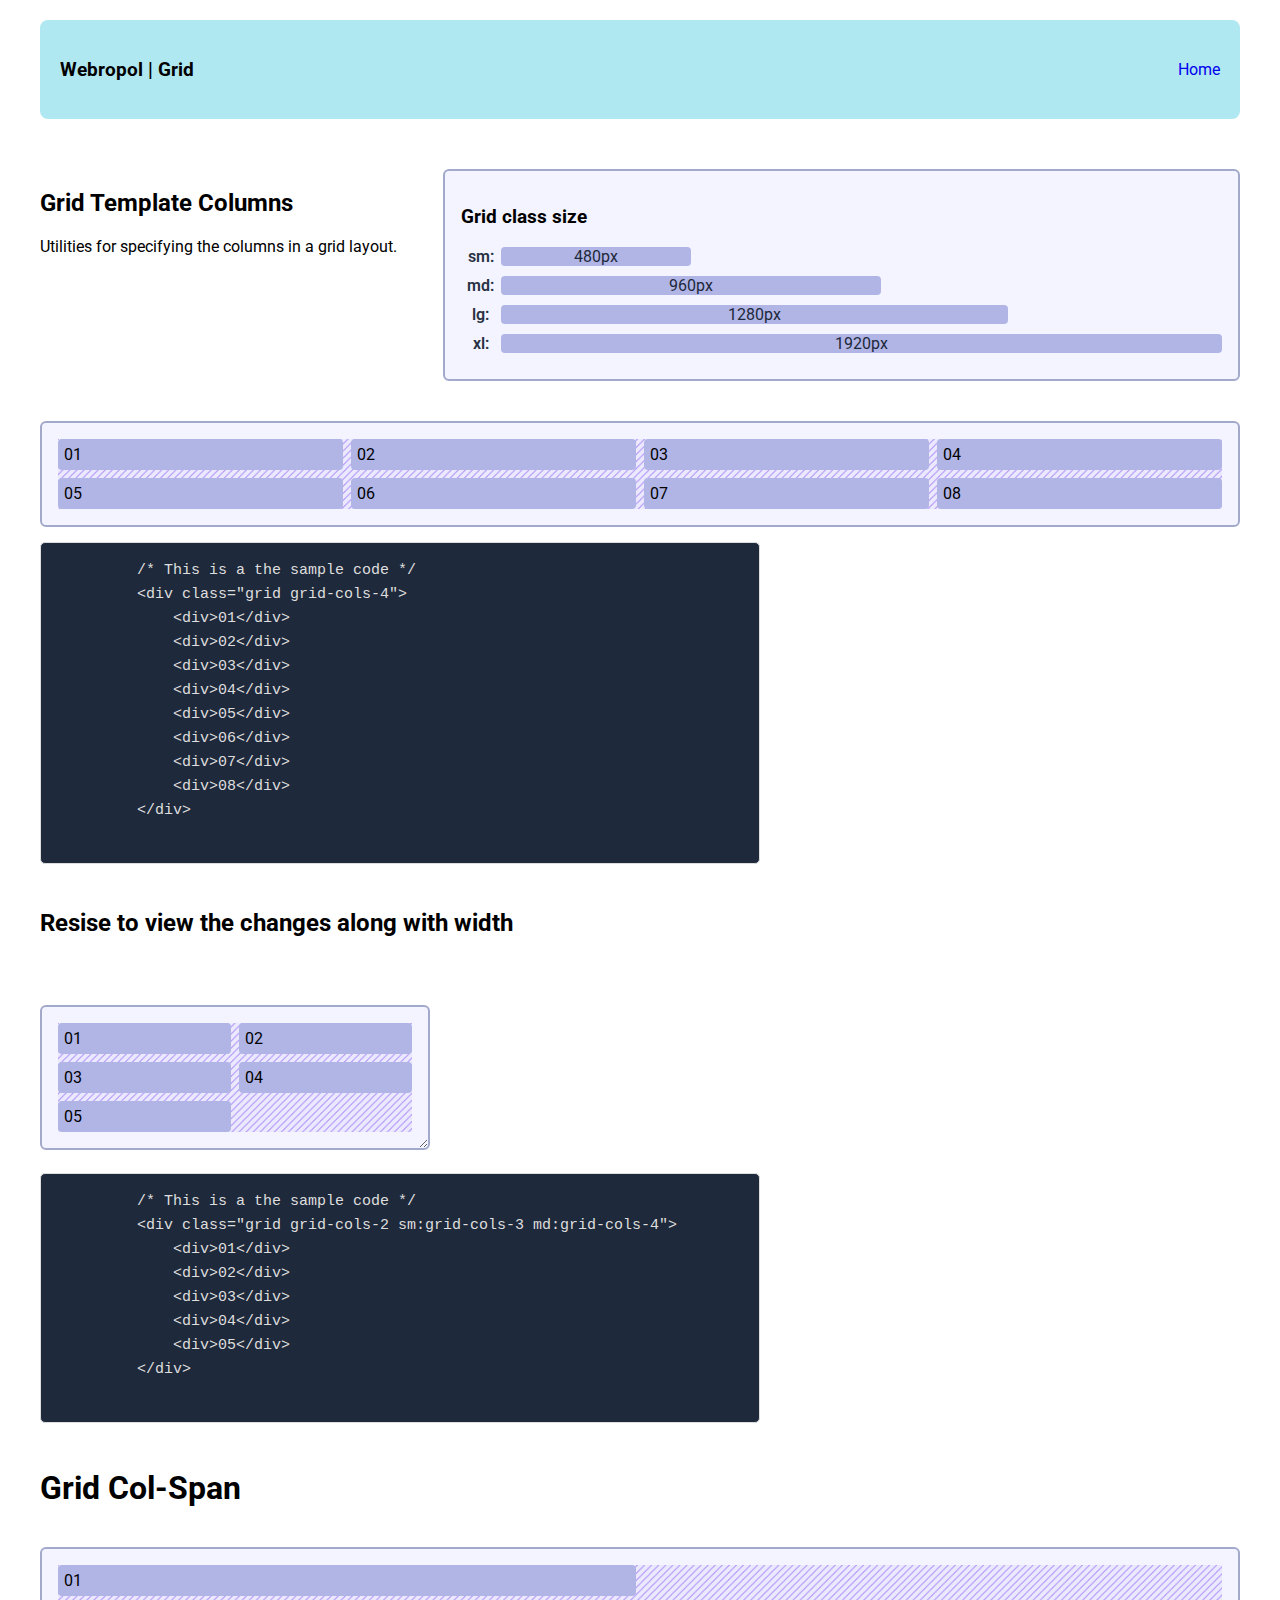
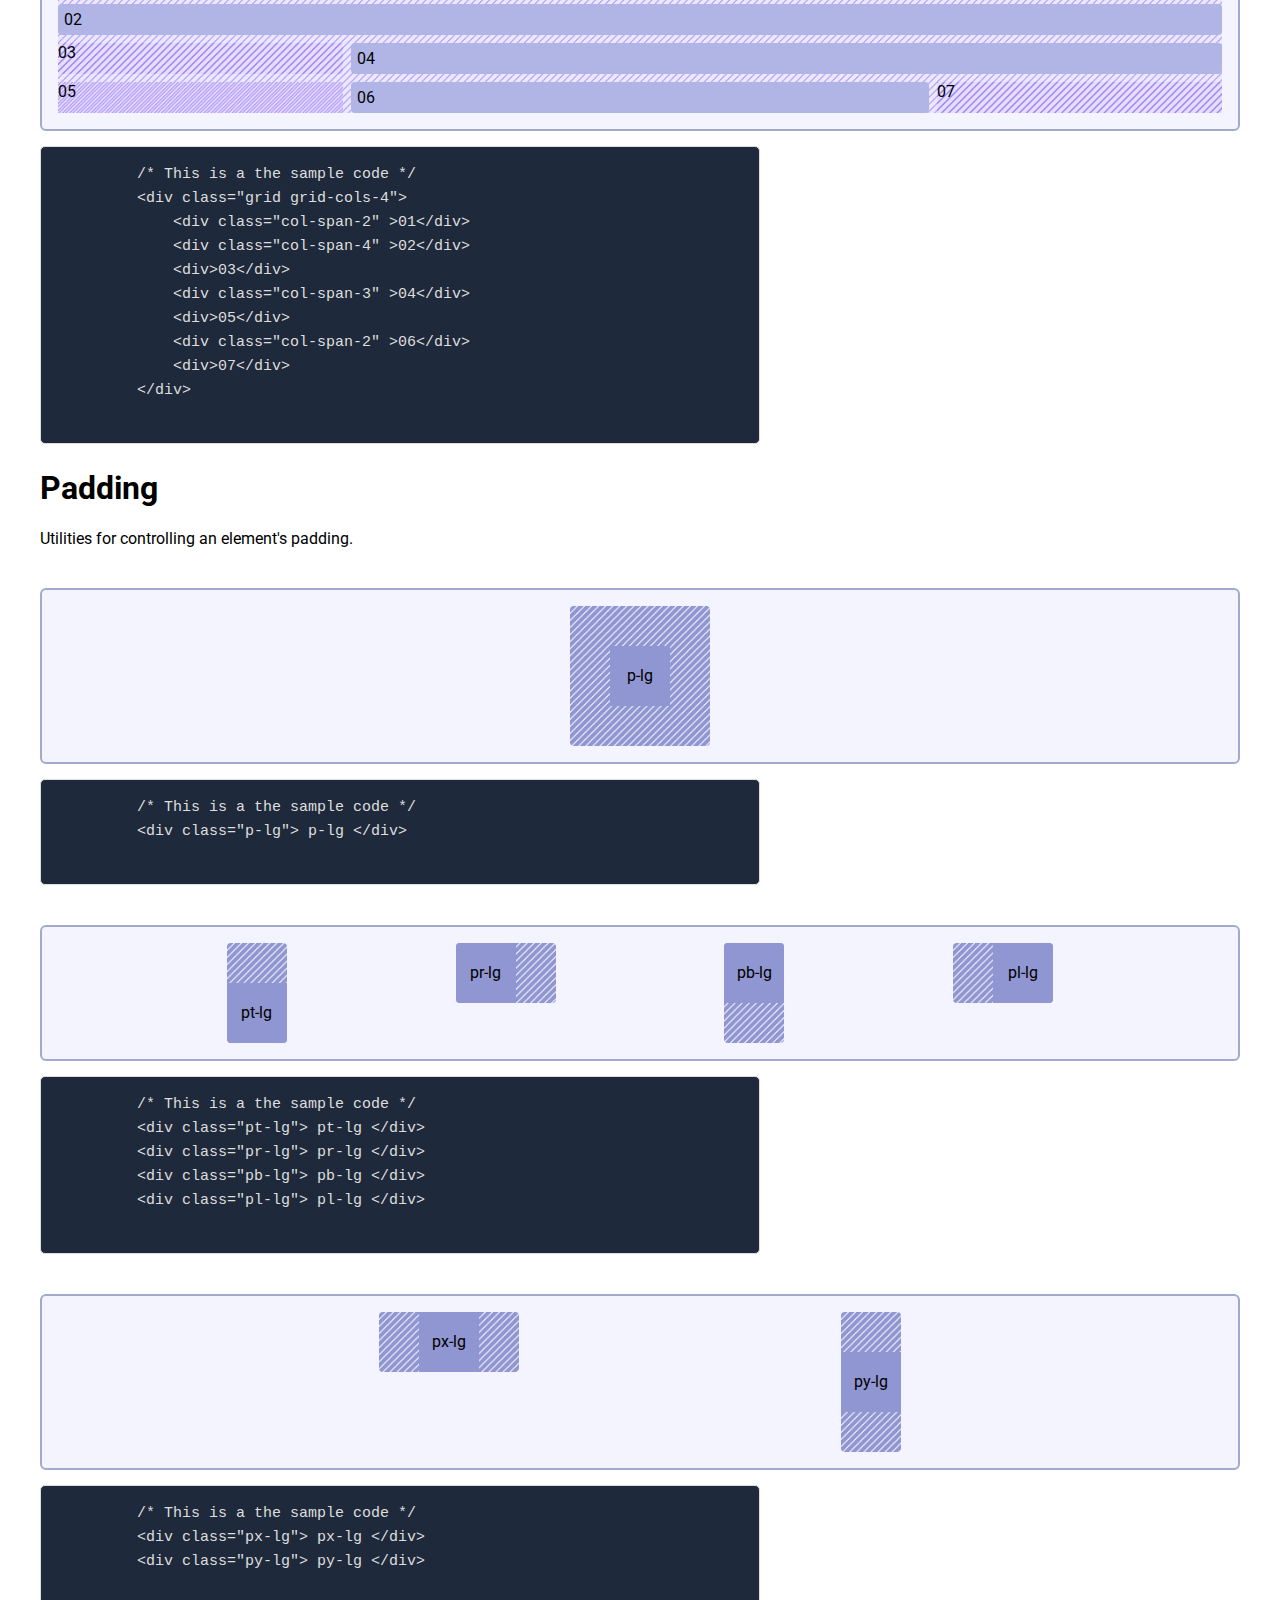
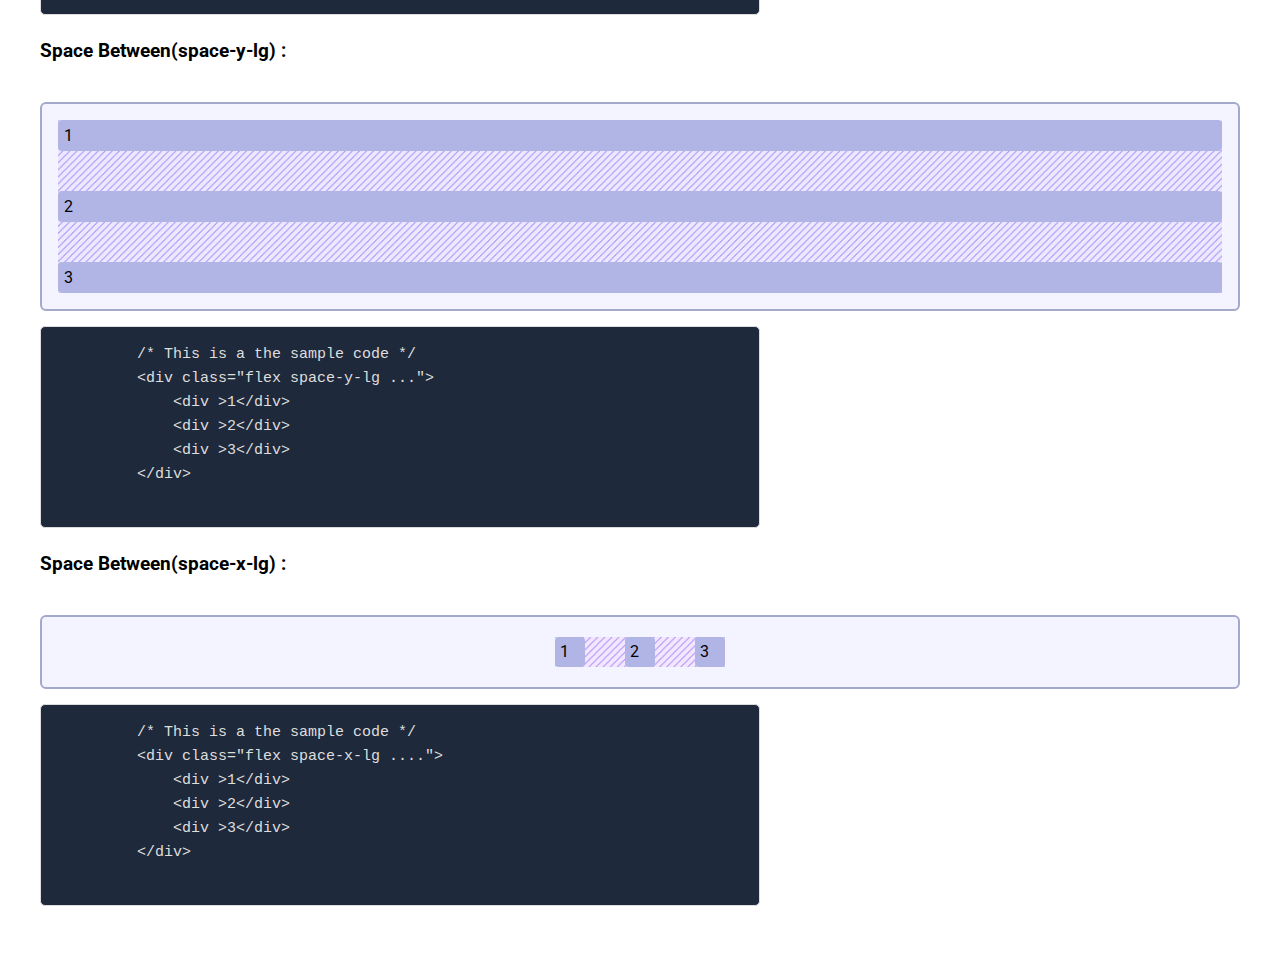
==== commit 317e8f8b: "Update grid.html" ====
--- a/grid.html
+++ b/grid.html
@@ -11,238 +11,242 @@
 
 </head>
 
-<body style="padding: 20px;">
+<body style="padding: 20px; margin: 20px;">
+    <div class="main-header">
+        <div style="display: flex; justify-content: space-between; align-items: center;">
+            <h3>Webropol | Grid</h3>
+            <a href="index.html" style="text-align: right; text-decoration: none;">Home</a>
+        </div>        
+    </div>
     <div class="main-container">
-        <div class="main-header">
-            <h1>Webropol's Design System Quick Guide</h2>
-        </div>
         <div class="col-4-grid-demo">
-            <div class="grid grid-cols-3">
+                <div class="grid grid-cols-3">
+                <div>
+                    <h2 class="col-span-1">Grid Template Columns</h2>
+                    <p>Utilities for specifying the columns in a grid layout.</p>
+                </div>
+                <div class="size-details col-span-2">
+                    <h3>Grid class size </h3>
+                    <div class="size-class">
+                        <div class="title">
+                            sm:
+                        </div>
+                        <div class="view" style="min-width: 25%;">
+                            480px
+                        </div>
+                    </div>
+                    <div class="size-class">
+                        <div class="title" >
+                            md:
+                        </div>
+                        <div class="view" style="min-width: 50%;">
+                            960px
+                        </div>
+                    </div>
+                    <div class="size-class">
+                        <div class="title">
+                            lg:
+                        </div>
+                        <div class="view" style="min-width: 66.67%;">
+                            1280px
+                        </div>
+                    </div>
+                    <div class="size-class">
+                        <div class="title">
+                            xl:
+                        </div>
+                        <div class="view" style="min-width: calc(100% - 40px);">
+                            1920px
+                        </div>
+                    </div>
+                </div>
+            </div>
+            <div class="container">
+                <div class="grid grid-cols-4 grid-cols-design stripes">
+                    <div class="div-design">01</div>
+                    <div class="div-design">02</div>
+                    <div class="div-design">03</div>
+                    <div class="div-design">04</div>
+                    <div class="div-design">05</div>
+                    <div class="div-design">06</div>
+                    <div class="div-design">07</div>
+                    <div class="div-design">08</div>
+                </div>
+            </div>
+            <div class="cols-code">
+                <pre>
+        /* This is a the sample code */
+        &lt;div class=&quot;grid grid-cols-4&quot;&gt;
+            &lt;div&gt;01&lt;/div&gt;
+            &lt;div&gt;02&lt;/div&gt;
+            &lt;div&gt;03&lt;/div&gt;
+            &lt;div&gt;04&lt;/div&gt;
+            &lt;div&gt;05&lt;/div&gt;
+            &lt;div&gt;06&lt;/div&gt;
+            &lt;div&gt;07&lt;/div&gt;
+            &lt;div&gt;08&lt;/div&gt;
+        &lt;/div&gt;
+                </pre>
+            </div>
+        </div>
+
+        <div class=" grid grid-cols-1">
+            <h2>Resise to view the changes along with width </h2>
+            <div class="container-md">
+                <div class="grid grid-cols-2 sm:grid-cols-3 md:grid-cols-4 grid-cols-design stripes">
+                    <div class="div-design">01</div>
+                    <div class="div-design">02</div>
+                    <div class="div-design">03</div>
+                    <div class="div-design">04</div>
+                    <div class="div-design">05</div>
+                </div>
+            </div>
+            <div class="cols-code">
+                <pre>
+        /* This is a the sample code */
+        &lt;div class=&quot;grid grid-cols-2 sm:grid-cols-3 md:grid-cols-4&quot;&gt;
+            &lt;div&gt;01&lt;/div&gt;
+            &lt;div&gt;02&lt;/div&gt;
+            &lt;div&gt;03&lt;/div&gt;
+            &lt;div&gt;04&lt;/div&gt;
+            &lt;div&gt;05&lt;/div&gt;
+        &lt;/div&gt;
+                </pre>
+            </div>
+        </div>
+
+        <div class="col-4-grid-demo">
+            <h1>Grid Col-Span </h1>
+            <div class="container">
+                <div class="grid grid-cols-4 grid-cols-design stripes">
+                    <div class="div-design col-span-2">01</div>
+                    <div class="div-design col-span-4">02</div>
+                    <div class="stripes">03</div>
+                    <div class="div-design col-span-3">04</div>
+                    <div class="stripes">05</div>
+                    <div class="div-design col-span-2">06</div>
+                    <div class="stripes">07</div>
+                </div>
+            </div>
+            <div class="cols-code">
+                <pre>
+        /* This is a the sample code */
+        &lt;div class=&quot;grid grid-cols-4&quot;&gt;
+            &lt;div class=&quot;col-span-2&quot; &gt;01&lt;/div&gt;
+            &lt;div class=&quot;col-span-4&quot; &gt;02&lt;/div&gt;
+            &lt;div&gt;03&lt;/div&gt;
+            &lt;div class=&quot;col-span-3&quot; &gt;04&lt;/div&gt;
+            &lt;div&gt;05&lt;/div&gt;
+            &lt;div class=&quot;col-span-2&quot; &gt;06&lt;/div&gt;
+            &lt;div&gt;07&lt;/div&gt;
+        &lt;/div&gt;
+                </pre>
+            </div>
+        </div>
+
+        <div class="padding-demos">
             <div>
-                <h2 class="col-span-1">Grid Template Columns</h2>
-                <p>Utilities for specifying the columns in a grid layout.</p>
-            </div>
-            <div class="size-details col-span-2">
-                <h3>Grid class size </h3>
-                <div class="size-class">
-                    <div class="title">
-                        sm:
-                    </div>
-                    <div class="view" style="min-width: 25%;">
-                        480px
-                    </div>
-                </div>
-                <div class="size-class">
-                    <div class="title" >
-                        md:
-                    </div>
-                    <div class="view" style="min-width: 50%;">
-                        960px
-                    </div>
-                </div>
-                <div class="size-class">
-                    <div class="title">
-                        lg:
-                    </div>
-                    <div class="view" style="min-width: 66.67%;">
-                        1280px
-                    </div>
-                </div>
-                <div class="size-class">
-                    <div class="title">
-                        xl:
-                    </div>
-                    <div class="view" style="min-width: calc(100% - 40px);">
-                        1920px
-                    </div>
-                </div>
-            </div>
-        </div>
-        <div class="container">
-            <div class="grid grid-cols-4 grid-cols-design stripes">
-                <div class="div-design">01</div>
-                <div class="div-design">02</div>
-                <div class="div-design">03</div>
-                <div class="div-design">04</div>
-                <div class="div-design">05</div>
-                <div class="div-design">06</div>
-                <div class="div-design">07</div>
-                <div class="div-design">08</div>
-            </div>
-        </div>
-        <div class="cols-code">
+                <h1>Padding</h1>
+                <p>Utilities for controlling an element's padding.</p>
+            </div>
+            <div class="p-lg-demo">
+                <div class="padding-container con-p-lg">
+                    <div class="p-lg p-lg-design bg-stripes-white">
+                        <div class="inner-p">p-lg</div>
+                    </div>
+                </div>
+                <div class="cols-code">
             <pre>
-    /* This is a the sample code */
-    &lt;div class=&quot;grid grid-cols-4&quot;&gt;
-        &lt;div&gt;01&lt;/div&gt;
-        &lt;div&gt;02&lt;/div&gt;
-        &lt;div&gt;03&lt;/div&gt;
-        &lt;div&gt;04&lt;/div&gt;
-        &lt;div&gt;05&lt;/div&gt;
-        &lt;div&gt;06&lt;/div&gt;
-        &lt;div&gt;07&lt;/div&gt;
-        &lt;div&gt;08&lt;/div&gt;
-    &lt;/div&gt;
+        /* This is a the sample code */
+        &lt;div class=&quot;p-lg&quot;&gt; p-lg &lt;/div&gt;
             </pre>
+                </div>
+            </div>
+            <div class="side-padding-demo">
+                <div class="padding-container con-side">
+                    <div class="pt-lg p-lg-design bg-stripes-white">
+                        <div class="inner-p inner-pt-lg">pt-lg</div>
+                    </div>
+                    <div class="pr-lg p-lg-design bg-stripes-white">
+                        <div class="inner-p inner-pr-lg">pr-lg</div>
+                    </div>
+                    <div class="pb-lg p-lg-design bg-stripes-white">
+                        <div class="inner-p inner-pb-lg">pb-lg</div>
+                    </div>
+                    <div class="pl-lg p-lg-design bg-stripes-white">
+                        <div class="inner-p inner-pl-lg">pl-lg</div>
+                    </div>
+                </div>
+                <div class="cols-code">
+            <pre>
+        /* This is a the sample code */
+        &lt;div class=&quot;pt-lg&quot;&gt; pt-lg &lt;/div&gt;
+        &lt;div class=&quot;pr-lg&quot;&gt; pr-lg &lt;/div&gt;
+        &lt;div class=&quot;pb-lg&quot;&gt; pb-lg &lt;/div&gt;
+        &lt;div class=&quot;pl-lg&quot;&gt; pl-lg &lt;/div&gt;
+            </pre>
+            </div>
+
+            <div class="xy-axis-padding-de`o">
+                <div class="padding-container con-side">
+                    <div class="px-lg p-lg-design bg-stripes-white">
+                        <div class="inner-p ">px-lg</div>
+                    </div>
+                    <div class="py-lg p-lg-design bg-stripes-white">
+                        <div class="inner-p">py-lg</div>
+                    </div>
+                </div>
+                <div class="cols-code">
+            <pre>
+        /* This is a the sample code */
+        &lt;div class=&quot;px-lg&quot;&gt; px-lg &lt;/div&gt;
+        &lt;div class=&quot;py-lg&quot;&gt; py-lg &lt;/div&gt;
+            </pre>
+            </div>
+        </div>
+        <div class="space-between-demo">
+            <h3>Space Between(space-y-lg) :</h3>
+            <div class="container spacing  ">
+                <div class="space-y-lg stripes">
+                    <div class="div-design">1</div>
+                    <div class="div-design">2</div>
+                    <div class="div-design">3</div>
+                </div>
+            </div>
+            <div class="cols-code">
+                <pre>
+        /* This is a the sample code */
+        &lt;div class=&quot;flex space-y-lg ...&quot;&gt;
+            &lt;div &gt;1&lt;/div&gt;
+            &lt;div &gt;2&lt;/div&gt;
+            &lt;div &gt;3&lt;/div&gt;
+        &lt;/div&gt;
+                </pre>
+            </div>
+        </div>
+            <h3>Space Between(space-x-lg) :</h3>
+            <div class="container ">
+                    <div class="con-space ">
+                        <div class="bg-stripes space-x-lg ">
+                            <div class="div-design adjust-hight-width">1</div>
+                            <div class="div-design adjust-hight-width">2</div>
+                            <div class="div-design adjust-hight-width">3</div>
+                        </div>
+                    </div>
+            </div>
+            <div class="cols-code">
+                <pre>
+        /* This is a the sample code */
+        &lt;div class=&quot;flex space-x-lg ....&quot;&gt;
+            &lt;div &gt;1&lt;/div&gt;
+            &lt;div &gt;2&lt;/div&gt;
+            &lt;div &gt;3&lt;/div&gt;
+        &lt;/div&gt;
+                </pre>
+            </div>
+        </div>
         </div>
     </div>
-
-    <div class=" grid grid-cols-1">
-        <h2>Resise to view the changes along with width </h2>
-        <div class="container-md">
-            <div class="grid grid-cols-2 sm:grid-cols-3 md:grid-cols-4 grid-cols-design stripes">
-                <div class="div-design">01</div>
-                <div class="div-design">02</div>
-                <div class="div-design">03</div>
-                <div class="div-design">04</div>
-                <div class="div-design">05</div>
-            </div>
-        </div>
-        <div class="cols-code">
-            <pre>
-    /* This is a the sample code */
-    &lt;div class=&quot;grid grid-cols-2 sm:grid-cols-3 md:grid-cols-4&quot;&gt;
-        &lt;div&gt;01&lt;/div&gt;
-        &lt;div&gt;02&lt;/div&gt;
-        &lt;div&gt;03&lt;/div&gt;
-        &lt;div&gt;04&lt;/div&gt;
-        &lt;div&gt;05&lt;/div&gt;
-    &lt;/div&gt;
-            </pre>
-        </div>
-    </div>
-
-    <div class="col-4-grid-demo">
-        <h1>Grid Col-Span </h1>
-        <div class="container">
-            <div class="grid grid-cols-4 grid-cols-design stripes">
-                <div class="div-design col-span-2">01</div>
-                <div class="div-design col-span-4">02</div>
-                <div class="stripes">03</div>
-                <div class="div-design col-span-3">04</div>
-                <div class="stripes">05</div>
-                <div class="div-design col-span-2">06</div>
-                <div class="stripes">07</div>
-            </div>
-        </div>
-        <div class="cols-code">
-            <pre>
-    /* This is a the sample code */
-    &lt;div class=&quot;grid grid-cols-4&quot;&gt;
-        &lt;div class=&quot;col-span-2&quot; &gt;01&lt;/div&gt;
-        &lt;div class=&quot;col-span-4&quot; &gt;02&lt;/div&gt;
-        &lt;div&gt;03&lt;/div&gt;
-        &lt;div class=&quot;col-span-3&quot; &gt;04&lt;/div&gt;
-        &lt;div&gt;05&lt;/div&gt;
-        &lt;div class=&quot;col-span-2&quot; &gt;06&lt;/div&gt;
-        &lt;div&gt;07&lt;/div&gt;
-    &lt;/div&gt;
-            </pre>
-        </div>
-    </div>
-
-    <div class="padding-demos">
-        <div>
-            <h1>Padding</h1>
-            <p>Utilities for controlling an element's padding.</p>
-        </div>
-        <div class="p-lg-demo">
-            <div class="padding-container con-p-lg">
-                <div class="p-lg p-lg-design bg-stripes-white">
-                    <div class="inner-p">p-lg</div>
-                </div>
-            </div>
-            <div class="cols-code">
-        <pre>
-    /* This is a the sample code */
-    &lt;div class=&quot;p-lg&quot;&gt; p-lg &lt;/div&gt;
-        </pre>
-            </div>
-        </div>
-        <div class="side-padding-demo">
-            <div class="padding-container con-side">
-                <div class="pt-lg p-lg-design bg-stripes-white">
-                    <div class="inner-p inner-pt-lg">pt-lg</div>
-                </div>
-                <div class="pr-lg p-lg-design bg-stripes-white">
-                    <div class="inner-p inner-pr-lg">pr-lg</div>
-                </div>
-                <div class="pb-lg p-lg-design bg-stripes-white">
-                    <div class="inner-p inner-pb-lg">pb-lg</div>
-                </div>
-                <div class="pl-lg p-lg-design bg-stripes-white">
-                    <div class="inner-p inner-pl-lg">pl-lg</div>
-                </div>
-            </div>
-            <div class="cols-code">
-        <pre>
-    /* This is a the sample code */
-    &lt;div class=&quot;pt-lg&quot;&gt; pt-lg &lt;/div&gt;
-    &lt;div class=&quot;pr-lg&quot;&gt; pr-lg &lt;/div&gt;
-    &lt;div class=&quot;pb-lg&quot;&gt; pb-lg &lt;/div&gt;
-    &lt;div class=&quot;pl-lg&quot;&gt; pl-lg &lt;/div&gt;
-        </pre>
-        </div>
-
-        <div class="xy-axis-padding-de`o">
-            <div class="padding-container con-side">
-                <div class="px-lg p-lg-design bg-stripes-white">
-                    <div class="inner-p ">px-lg</div>
-                </div>
-                <div class="py-lg p-lg-design bg-stripes-white">
-                    <div class="inner-p">py-lg</div>
-                </div>
-            </div>
-            <div class="cols-code">
-        <pre>
-    /* This is a the sample code */
-    &lt;div class=&quot;px-lg&quot;&gt; px-lg &lt;/div&gt;
-    &lt;div class=&quot;py-lg&quot;&gt; py-lg &lt;/div&gt;
-        </pre>
-        </div>
-    </div>
-    <div class="space-between-demo">
-        <h3>Space Between(space-y-lg) :</h3>
-        <div class="container spacing  ">
-            <div class="space-y-lg stripes">
-                <div class="div-design">1</div>
-                <div class="div-design">2</div>
-                <div class="div-design">3</div>
-            </div>
-        </div>
-        <div class="cols-code">
-            <pre>
-    /* This is a the sample code */
-    &lt;div class=&quot;flex space-y-lg ...&quot;&gt;
-        &lt;div &gt;1&lt;/div&gt;
-        &lt;div &gt;2&lt;/div&gt;
-        &lt;div &gt;3&lt;/div&gt;
-    &lt;/div&gt;
-            </pre>
-        </div>
-    </div>
-        <h3>Space Between(space-x-lg) :</h3>
-        <div class="container ">
-                <div class="con-space ">
-                    <div class="bg-stripes space-x-lg ">
-                        <div class="div-design adjust-hight-width">1</div>
-                        <div class="div-design adjust-hight-width">2</div>
-                        <div class="div-design adjust-hight-width">3</div>
-                    </div>
-                </div>
-        </div>
-        <div class="cols-code">
-            <pre>
-    /* This is a the sample code */
-    &lt;div class=&quot;flex space-x-lg ....&quot;&gt;
-        &lt;div &gt;1&lt;/div&gt;
-        &lt;div &gt;2&lt;/div&gt;
-        &lt;div &gt;3&lt;/div&gt;
-    &lt;/div&gt;
-            </pre>
-        </div>
-    </div>
-</div>
 
 </body>
 </html>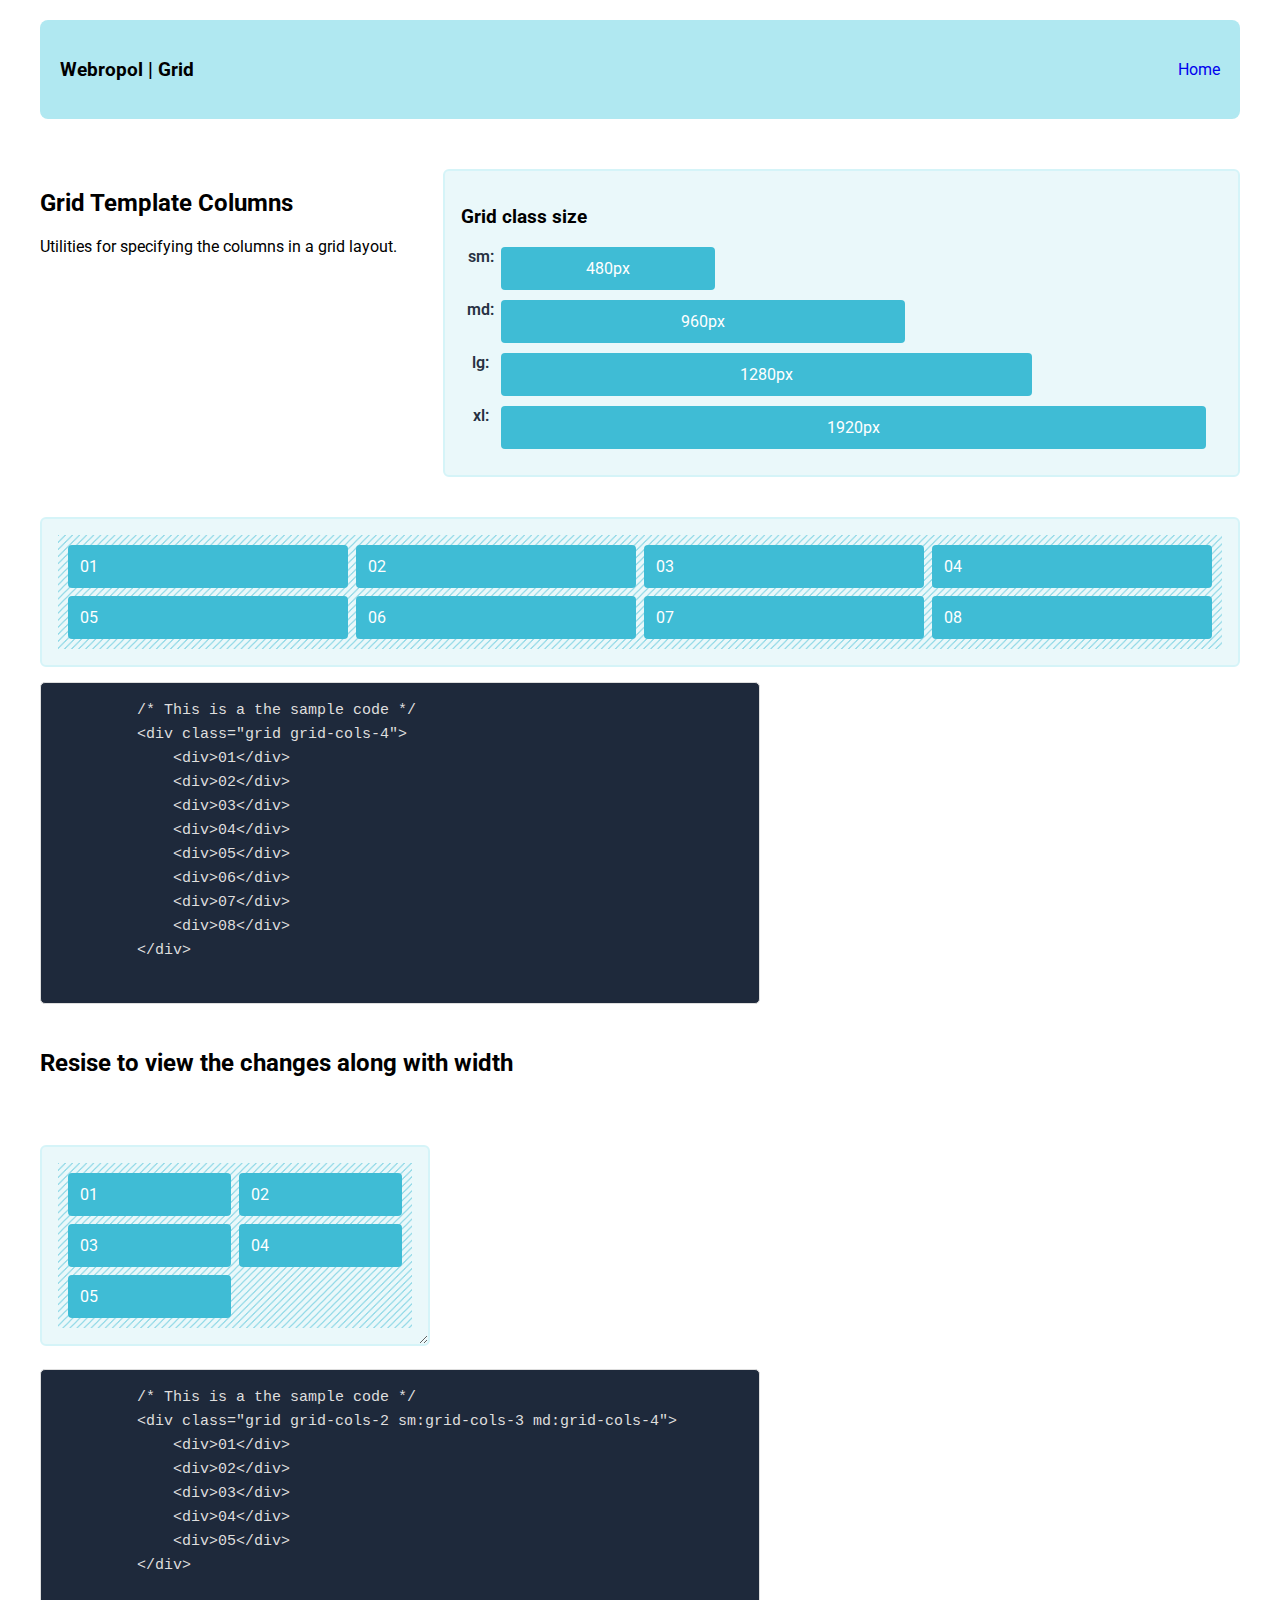
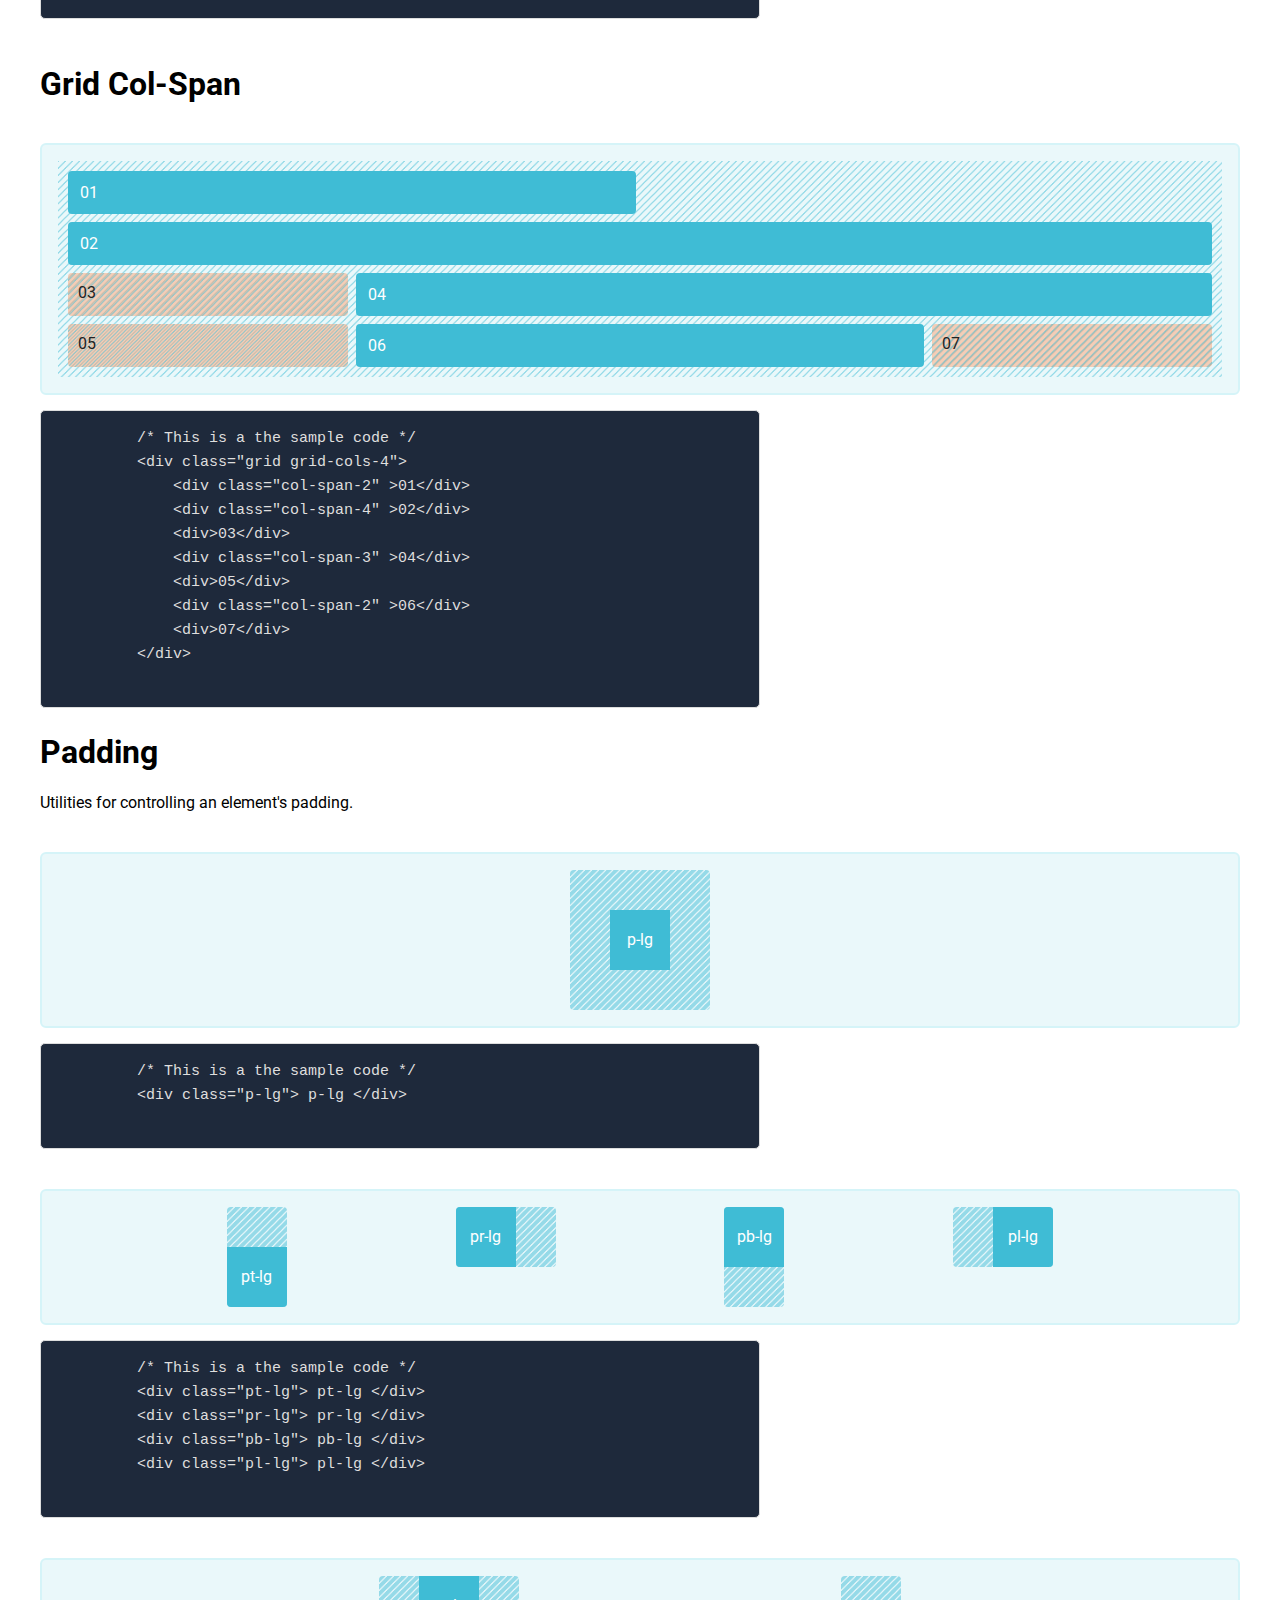
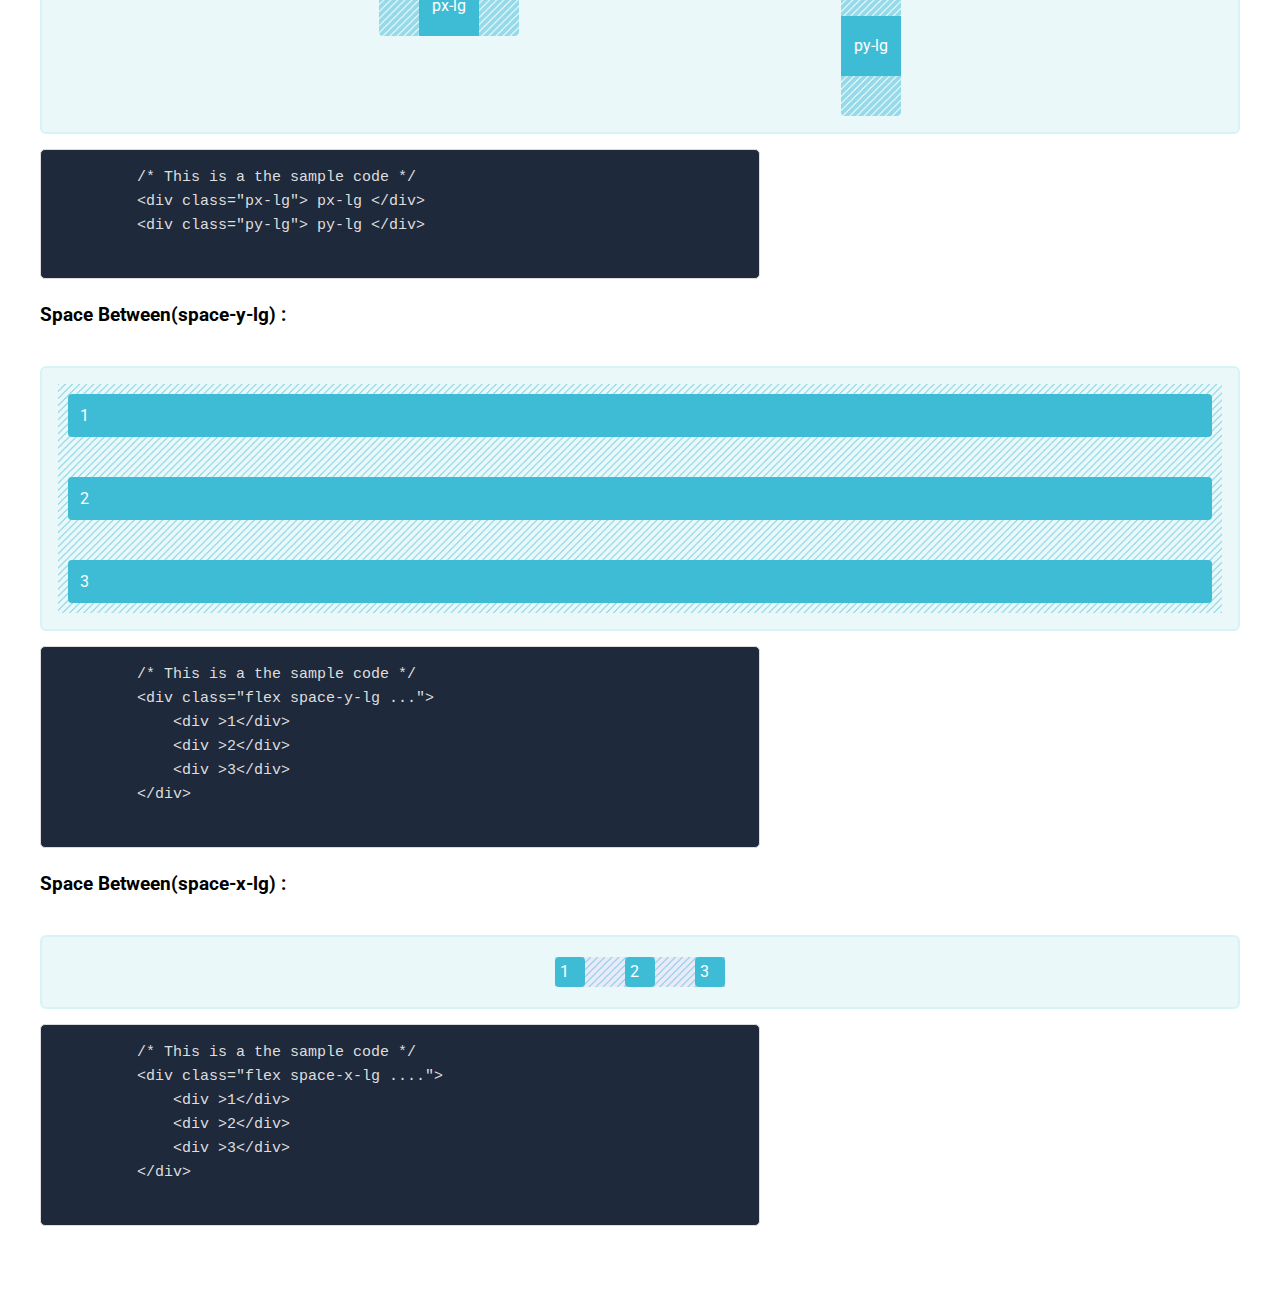
==== commit 0c41312f: "redesign" ====
--- a/grid.html
+++ b/grid.html
@@ -55,7 +55,7 @@
                         <div class="title">
                             xl:
                         </div>
-                        <div class="view" style="min-width: calc(100% - 40px);">
+                        <div class="view" style="min-width: calc(100% - 80px);">
                             1920px
                         </div>
                     </div>
@@ -121,11 +121,11 @@
                 <div class="grid grid-cols-4 grid-cols-design stripes">
                     <div class="div-design col-span-2">01</div>
                     <div class="div-design col-span-4">02</div>
-                    <div class="stripes">03</div>
+                    <div class="stripesover">03</div>
                     <div class="div-design col-span-3">04</div>
-                    <div class="stripes">05</div>
+                    <div class="stripesover">05</div>
                     <div class="div-design col-span-2">06</div>
-                    <div class="stripes">07</div>
+                    <div class="stripesover">07</div>
                 </div>
             </div>
             <div class="cols-code">
--- a/design.css
+++ b/design.css
@@ -1,13 +1,35 @@
+:colors {
+    --natural-50: #F9FAFA;
+    --nautral-100: #F3F4F4;
+    --nautral-200: #E6E7E8;
+    --nautral-300: #D1D5D6;
+    --primary-50: #eaf8fa;
+    --primary-100: #D5F4F8;
+    --primary-200: #B0E8F1;
+    --primary-300: #79D6E7;
+    --primary-400: #3FBCD5;
+    --primary-500: #209FBA;
+    --accent-50: #FFF4ED;
+    --accent-100: #FFE5D4;
+    --accent-200: #FFC8A8;
+    --accent-300: #FFA171;
+
+}
+
 :root {
     background: #FFFFFF;
-    --deep-stripcolor: #8b5cf680;
-    --light-stripcolor:#ffffffbf;
-    --border-color: #a3a9ca;
-    --container-bg-color: #f3f4ff;
-    --inner-content-bg-color: #9096d1;
-    --div-color: #b0b5e6;
-  }
-.container{
+    --deep-stripcolor: #3FBCD580;
+    --light-stripcolor: #ffffffbf;
+    --border-color: #D5F4F8;
+    --container-bg-color: #eaf8fa;
+    --inner-content-bg-color: #3FBCD5;
+    --div-color: #3FBCD5;
+    --inner-content-text-color: #fff;
+    --inner-stripe-text-color: #222;
+    --stripesover: #FFA17180;
+}
+
+.container {
     border: 2px solid var(--border-color);
     border-radius: 6px;
     background-color: var(--container-bg-color);
@@ -15,54 +37,71 @@
     margin-top: 40px;
 }
 
-.size-details{
+.size-details {
     display: block;
     border: 2px solid var(--border-color);
     border-radius: 6px;
     background-color: var(--container-bg-color);
     padding: 16px;
 }
-.title-and-details{
+
+.title-and-details {
     display: flex;
     width: 100%;
 }
 
-.size-class{
+.size-class {
     display: flex;
     align-items: flex-start;
 }
 
-.size-class>*+*{
+.size-class>*+* {
     margin-bottom: 10px;
 }
-.title{
+
+.title {
     width: 40px;
     text-align: center;
     font-weight: 600;
     color: #273142;
 }
-.view{
- background-color: var(--div-color);
- border-radius: 4px;
- color: #1e293b;
- text-align: center;
-}
+
+.view {
+    background-color: var(--div-color);
+    border-radius: 4px;
+    color: #fff;
+    text-align: center;
+    padding: 12px;
+}
+
 .stripes {
-    background-color: #a78bfa1a;
-    background-image: linear-gradient(135deg, var(--deep-stripcolor) 10%, #0000 0, #0000 50%,var(--deep-stripcolor) 0, var(--deep-stripcolor) 60%, #0000 0, #0000);
-    background-size: 7.07px 7.07px;
-}
-
-.div-design{
+    background-image: linear-gradient(135deg, var(--deep-stripcolor) 10%, #0000 0, #0000 50%, var(--deep-stripcolor) 0, var(--deep-stripcolor) 60%, #0000 0, #0000);
+    background-size: 7.07px 7.07px;
+    color: var(--inner-stripe-text-color);
+    padding: 10px;
+}
+
+.stripesover {
+    background-color: var(--stripesover);
+    background-image: linear-gradient(135deg, var(--deep-stripcolor) 10%, #0000 0, #0000 50%, var(--deep-stripcolor) 0, var(--deep-stripcolor) 60%, #0000 0, #0000);
+    background-size: 7.07px 7.07px;
+    color: var(--inner-stripe-text-color);
+    padding: 10px;
+    border-radius: 4px;
+}
+
+.div-design {
     background-color: var(--div-color);
     border-radius: 4px;
-    padding: 6px;
-}
-
-.cols-code{
+    padding: 12px;
+    color: var(--inner-content-text-color);
+}
+
+.cols-code {
     border-radius: 8px;
     width: 60%;
 }
+
 pre {
     background-color: #1e293b;
     border: 1px solid #ddd;
@@ -80,7 +119,8 @@
     word-wrap: break-word;
     border-radius: 5px;
 }
-.container-md{
+
+.container-md {
     border: 2px solid var(--border-color);
     border-radius: 6px;
     box-sizing: border-box;
@@ -93,74 +133,82 @@
     width: 390px;
 }
 
-.padding-container{
+.padding-container {
     border: 2px solid var(--border-color);
     border-radius: 6px;
     background-color: var(--container-bg-color);
     padding: 16px;
     margin-top: 40px;
 }
-.con-p-lg{
-    display: flex;
-    justify-content: center;
-}
-.con-side{
+
+.con-p-lg {
+    display: flex;
+    justify-content: center;
+}
+
+.con-side {
     display: flex;
     justify-content: space-evenly;
 }
 
 
-.p-lg-design{
+.p-lg-design {
     height: 60px;
     width: 60px;
-    background-color: var(--inner-content-bg-color);
-    border-radius: 4px;
-}
-
-.bg-stripes-white{
-    background-image: linear-gradient(135deg, var(--light-stripcolor) 10%, #0000 0, #0000 50%, var(--light-stripcolor) 0,var(--light-stripcolor) 60%, #0000 0, #0000);
-    background-size: 7.07px 7.07px;
-}
-
-.inner-p{
+    background-color: var(--deep-stripcolor);
+    border-radius: 4px;
+}
+
+.bg-stripes-white {
+    background-image: linear-gradient(135deg, var(--light-stripcolor) 10%, #0000 0, #0000 50%, var(--light-stripcolor) 0, var(--light-stripcolor) 60%, #0000 0, #0000);
+    background-size: 7.07px 7.07px;
+}
+
+.inner-p {
     display: flex;
     background-color: var(--inner-content-bg-color);
     justify-content: center;
     align-items: center;
     height: inherit;
     width: inherit;
-}
-
-.inner-pt-lg{
+    color: var(--inner-content-text-color);
+
+}
+
+.inner-pt-lg {
     border-radius: 0px 0px 4px 4px
 }
-.inner-pr-lg{
+
+.inner-pr-lg {
     border-radius: 4px 0px 0px 4px
 }
-.inner-pb-lg{
+
+.inner-pb-lg {
     border-radius: 4px 4px 0px 0px
 }
 
-.inner-pl-lg{
+.inner-pl-lg {
     border-radius: 0px 4px 4px 0px
 }
 
-.spacing{
+.spacing {
     display: block;
     justify-content: center;
 }
-.spacing-x{
+
+.spacing-x {
     display: contents;
     justify-content: center;
     align-items: center;
 }
 
-.adjust-hight-width{
+.adjust-hight-width {
     padding: 5px;
     height: 20px;
     width: 20px;
 }
-.con-space{
+
+.con-space {
     display: flex;
     justify-content: center;
     padding: 4px;
@@ -171,4 +219,4 @@
     background-color: #e879f91a;
     background-image: linear-gradient(135deg, var(--deep-stripcolor) 10%, #0000 0, #0000 50%, var(--deep-stripcolor) 0, var(--deep-stripcolor) 60%, #0000 0, #0000);
     background-size: 7.07px 7.07px;
-}
+}